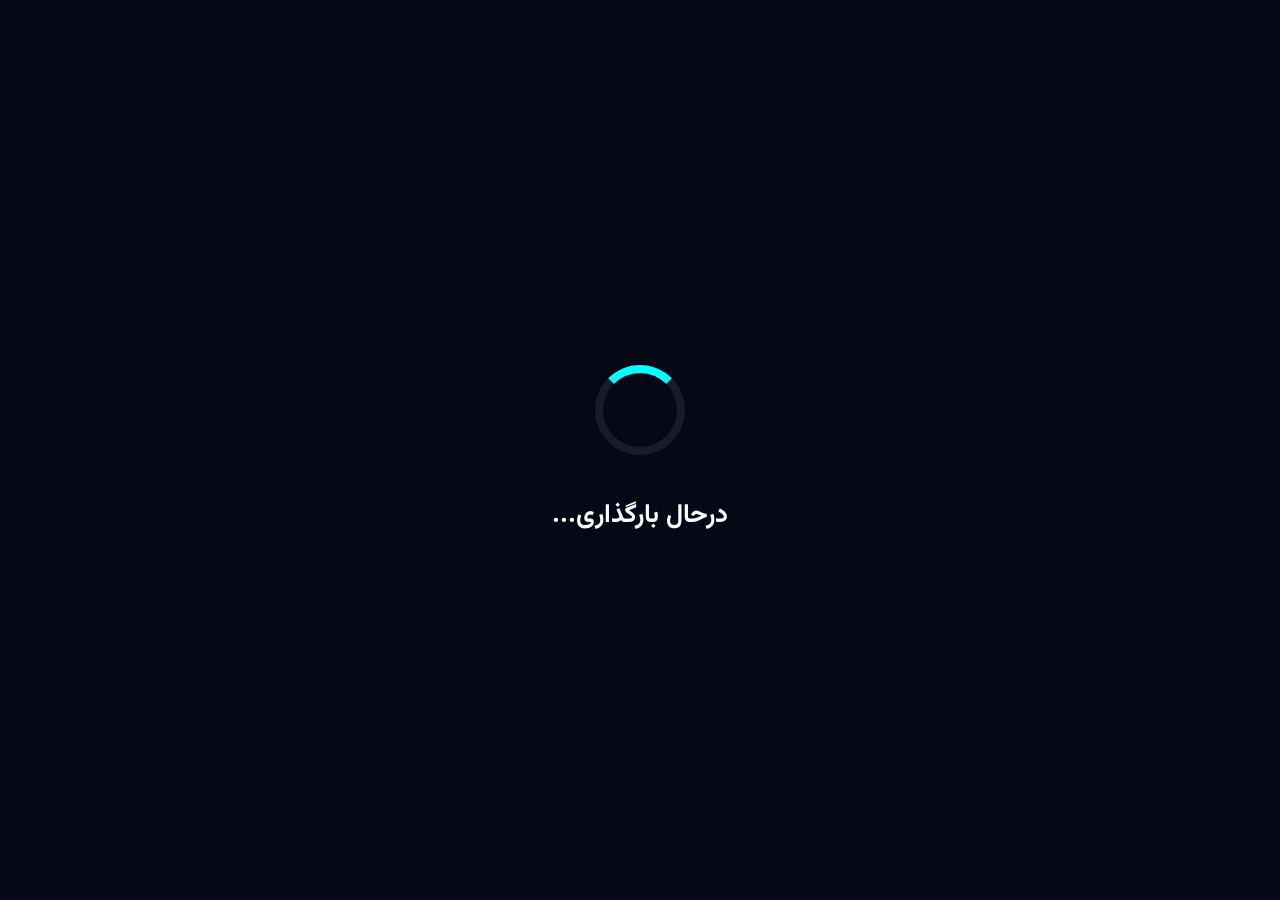
==== index.html @ 9a84b807 "Update index.html" ====
<!DOCTYPE html>
<html lang="fa" dir="rtl">

<head>

<meta charset="UTF-8">

<meta name="viewport"
content="width=device-width, initial-scale=1.0">

<title>Zrx Launcher</title>

<meta name="theme-color"
content="#00ffff">

<link rel="manifest"
href="manifest.json">

<link rel="preconnect"
href="https://fonts.googleapis.com">

<link rel="preconnect"
href="https://fonts.gstatic.com"
crossorigin>

<link href="https://fonts.googleapis.com/css2?family=Vazirmatn:wght@300;400;500;700&display=swap"
rel="stylesheet">

<link rel="stylesheet"
href="style.css">

<script src="https://cdn.jsdelivr.net/npm/particles.js@2.0.0/particles.min.js"></script>

</head>

<body>

<!-- Loading -->

<div id="loading">

<div class="loader"></div>

<h2>

درحال بارگذاری...

</h2>

</div>

<!-- Particles -->

<div id="particles-js"></div>

<!-- Blur -->

<div class="bg-blur"></div>

<!-- Sidebar -->

<div id="overlay"></div>

<aside id="sidebar">

<div class="logo">

<h2>ZRX</h2>

</div>

<nav>

<a href="index.html">

🏠 خانه

</a>

<a href="download.html">

📥 دانلود

</a>

<a href="settings.html">

⚙ تنظیمات

</a>

<a href="about.html">

ℹ درباره

</a>

</nav>

</aside>

<!-- Header -->

<header>

<button id="menuBtn">

☰

</button>

<h1>

Zrx Launcher

</h1>

<div class="header-buttons">

<button id="theme">

🌙

</button>

<button id="language">

FA

</button>

</div>

</header>

<!-- Hero -->

<section class="hero">

<div class="glass">

<h2>

به Zrx Launcher خوش آمدید

</h2>

<p>

نسل جدید لانچر Minecraft Java

برای اندروید

</p>

<button
class="download">

دانلود لانچر

</button>

</div>

</section>
<!-- Features -->

<section class="cards">

<div class="card">

<h3>🚀 سرعت بالا</h3>

<p>

اجرای سریع Minecraft Java

روی اندروید

</p>

</div>

<div class="card">

<h3>🎮 سازگار</h3>

<p>

پشتیبانی از Forge

Fabric

OptiFine

</p>

</div>

<div class="card">

<h3>⚡ عملکرد</h3>

<p>

بهینه شده برای

گوشی و تبلت

</p>

</div>

</section>

<!-- Download Counter -->

<section class="counter glass">

<h2>

📈 تعداد دانلود

</h2>

<h1 id="downloadCount">

0

</h1>

<button id="downloadBtn"

class="download">

دانلود آخرین نسخه

</button>

</section>

<!-- Image Slider -->

<section class="slider">

<div class="slides">

<img src="assets/1.jpg"

class="slide active">

<img src="assets/2.jpg"

class="slide">

<img src="assets/3.jpg"

class="slide">

</div>

<div class="slider-buttons">

<button id="prevSlide">

◀

</button>

<button id="nextSlide">

▶

</button>

</div>

</section>

<!-- Music Player -->

<section class="glass player">

<h2>

🎵 موزیک

</h2>

<audio id="music"

controls>

<source src="assets/music.mp3"

type="audio/mpeg">

</audio>

</section>

<!-- Toast -->

<div id="toast">

دانلود شروع شد...

</div>

<!-- Progress -->

<div class="progress">

<div id="bar"></div>

</div>

<!-- Mouse Cursor -->

<div id="cursor"></div>

<!-- Settings -->

<div id="settingsModal"

class="settings-modal">

<div class="settings-content">

<h2>

⚙ تنظیمات

</h2>

<label>

زبان

</label>

<select id="langSelect">

<option value="fa">

فارسی

</option>

<option value="en">

English

</option>

</select>

<label>

تم

</label>

<select id="themeSelect">

<option value="dark">

Dark

</option>

<option value="light">

Light

</option>

</select>

<button id="saveSettings">

ذخیره

</button>

</div>

</div>

<footer>

<p>

© 2026 Zrx Launcher

</p>

</footer>
<!-- Scripts -->

<script src="script.js"></script>

<script>
/* ثبت Service Worker */

if ("serviceWorker" in navigator) {

window.addEventListener("load", () => {

navigator.serviceWorker.register("sw.js")

.then(() => {

console.log("Service Worker Ready");

})

.catch(err => {

console.log(err);

});

});

}

/* PWA نصب */

let deferredPrompt;

window.addEventListener("beforeinstallprompt",(e)=>{

e.preventDefault();

deferredPrompt=e;

});

/* تنظیمات */

const settingsModal=document.getElementById("settingsModal");

const saveSettings=document.getElementById("saveSettings");

const themeBtn=document.getElementById("theme");

const langBtn=document.getElementById("language");

themeBtn.onclick=()=>{

settingsModal.style.display="flex";

}

saveSettings.onclick=()=>{

settingsModal.style.display="none";

localStorage.setItem(

"theme",

document.getElementById("themeSelect").value

);

localStorage.setItem(

"lang",

document.getElementById("langSelect").value

);

showToast("تنظیمات ذخیره شد");

};

window.onclick=(e)=>{

if(e.target==settingsModal){

settingsModal.style.display="none";

}

};

/* Toast */

function showToast(text){

const toast=document.getElementById("toast");

toast.innerHTML=text;

toast.classList.add("show");

setTimeout(()=>{

toast.classList.remove("show");

},2500);

}

/* دانلود */

document.getElementById("downloadBtn")

.onclick=()=>{

showToast("دانلود آغاز شد...");

};

/* Sidebar */

const menuBtn=document.getElementById("menuBtn");

const sidebar=document.getElementById("sidebar");

const overlay=document.getElementById("overlay");

menuBtn.onclick=()=>{

sidebar.classList.add("active");

overlay.classList.add("active");

}

overlay.onclick=()=>{

sidebar.classList.remove("active");
<!-- این کد مربوط به بخش دکمه‌های سمت راست است -->
<div class="buttons-container">
    <button class="cool-button">دانلود لانچر</button>
    <button class="cool-button">دانلود آخرین نسخه</button>
</div>

<style>
.buttons-container {
    display: flex;
    flex-direction: column;
    gap: 15px;
}

.cool-button {
    padding: 12px 30px;
    font-size: 16px;
    color: white;
    background: transparent;
    border: 2px solid #00d4ff;
    border-radius: 50px;
    cursor: pointer;
    transition: all 0.4s ease;
    text-transform: uppercase;
    letter-spacing: 1px;
    box-shadow: 0 0 10px rgba(0, 212, 255, 0.2);
}

/* افکت انیمیشنی وقتی موس روی دکمه می‌رود */
.cool-button:hover {
    background: #00d4ff;
    color: #000;
    box-shadow: 0 0 25px #00d4ff;
    transform: scale(1.05);
}
</style>

overlay.classList.remove("active");

}
</script>

</body>

</html>
---- style.css ----
/* ===========================================
   ZRX LAUNCHER
   STYLE.CSS
   PART 1
===========================================*/

/* Reset */

*,
*::before,
*::after{

margin:0;
padding:0;
box-sizing:border-box;

font-family:"Vazirmatn",sans-serif;

}

html{

scroll-behavior:smooth;

}

body{

background:#050816;

color:#fff;

overflow-x:hidden;

min-height:100vh;

position:relative;

}

/* Animated Background */

body{

background:
linear-gradient(
-45deg,
#020617,
#081322,
#071a33,
#050816
);

background-size:400% 400%;

animation:bgMove 18s ease infinite;

}

@keyframes bgMove{

0%{

background-position:0% 50%;

}

50%{

background-position:100% 50%;

}

100%{

background-position:0% 50%;

}

}

/* Particles */

#particles-js{

position:fixed;

top:0;
left:0;

width:100%;
height:100%;

z-index:-3;

}

/* Blur Layer */

.bg-blur{

position:fixed;

top:0;
left:0;

width:100%;
height:100%;

background:

radial-gradient(

circle at center,

rgba(0,255,255,.08),

transparent 70%

);

pointer-events:none;

z-index:-2;

}

/* Loading */

#loading{

position:fixed;

top:0;
left:0;

width:100%;
height:100%;

background:#050816;

display:flex;

justify-content:center;

align-items:center;

flex-direction:column;

z-index:999999;

transition:1s;

}

.loader{

width:90px;
height:90px;

border-radius:50%;

border:8px solid rgba(255,255,255,.08);

border-top:8px solid cyan;

animation:spin 1s linear infinite;

margin-bottom:25px;

}

@keyframes spin{

100%{

transform:rotate(360deg);

}

}

#loading h2{

font-size:26px;

color:white;

margin-top:15px;

}

/* Header */

header{

position:sticky;

top:0;

display:flex;

justify-content:space-between;

align-items:center;

padding:20px 35px;

background:rgba(255,255,255,.05);

backdrop-filter:blur(25px);

border-bottom:1px solid rgba(255,255,255,.08);

z-index:500;

}

header h1{

font-size:34px;

color:cyan;

font-weight:700;

text-shadow:

0 0 18px cyan;

}

.header-buttons{

display:flex;

align-items:center;

gap:12px;

}

/* Theme Button */

#theme,

#language{

width:52px;
height:52px;

border:none;

border-radius:50%;

cursor:pointer;

font-size:20px;

color:white;

background:rgba(255,255,255,.08);

backdrop-filter:blur(
   /* ===========================================
   PART 2
   SIDEBAR + NAVIGATION + HERO
===========================================*/

/* Menu Button */

#menuBtn{

width:55px;
height:55px;

border:none;

border-radius:16px;

background:rgba(255,255,255,.08);

color:white;

font-size:24px;

cursor:pointer;

transition:.35s;

backdrop-filter:blur(20px);

}

#menuBtn:hover{

background:cyan;

color:black;

transform:scale(1.08);

box-shadow:

0 0 30px cyan;

}

/* Sidebar */

#sidebar{

position:fixed;

top:0;

right:-320px;

width:300px;

height:100vh;

background:rgba(8,15,30,.96);

backdrop-filter:blur(30px);

border-left:1px solid rgba(255,255,255,.08);

transition:.45s ease;

padding:25px;

z-index:9999;

overflow-y:auto;

}

#sidebar.active{

right:0;

}

#sidebar .logo{

display:flex;

justify-content:center;

align-items:center;

margin-bottom:35px;

}

#sidebar .logo h2{

font-size:32px;

color:cyan;

text-shadow:0 0 20px cyan;

}

/* Sidebar Navigation */

#sidebar nav{

display:flex;

flex-direction:column;

gap:12px;

}

#sidebar nav a{

text-decoration:none;

color:white;

padding:16px;

border-radius:15px;

background:rgba(255,255,255,.05);

transition:.35s;

font-size:18px;

}

#sidebar nav a:hover{

background:cyan;

color:black;

transform:translateX(-8px);

box-shadow:

0 0 20px cyan;

}

/* Overlay */

#overlay{

position:fixed;

top:0;
left:0;

width:100%;
height:100%;

background:rgba(0,0,0,.55);

backdrop-filter:blur(4px);

opacity:0;

visibility:hidden;

transition:.35s;

z-index:9998;

}

#overlay.active{

opacity:1;

visibility:visible;

}

/* Hero */

.hero{

display:flex;

justify-content:center;

align-items:center;

padding:70px 20px;

}

/* Glass */

.glass{

width:100%;

max-width:950px;

padding:55px;

border-radius:35px;

background:rgba(255,255,255,.08);

border:1px solid rgba(255,255,255,.08);

backdrop-filter:blur(25px);

box-shadow:

0 25px 60px rgba(0,0,0,.35);

text-align:center;

animation:floating 5s ease-in-out infinite;

}

@keyframes floating{

0%{

transform:translateY(0);

}

50%{

transform:translateY(-10px);

}

100%{

transform:translateY(0);

}

}

.glass h2{

font-size:42px;

margin-bottom:20px;

color:white;

}

.glass p{

font-size:19px;

line-height:2;

opacity:.9;

margin-bottom:30px;

}

/* Download Button */

.download{

position:relative;

overflow:hidden;

padding:18px 60px;

border:none;

border-radius:18px;

cursor:pointer;

font-size:22px;

font-weight:bold;

color:white;

background:linear-gradient(45deg,#00e5ff,#0066ff);

transition:.35s;

}

.download:hover{

transform:scale(1.05);

box-shadow:

0 0 35px cyan,

0 0 80px rgba(0,255,255,.4);

}

.download::after{

content:"";

position:absolute;

top:-50%;

left:-120%;

width:60px;

height:220%;

background:rgba(255,255,255,.45);

transform:rotate(25deg);

transition:.7s;

}

.download:hover::after{

left:140%;

   }
   /* ===========================================
   PART 3
   CARDS + COUNTER + TOAST + CURSOR
===========================================*/

/* Cards */

.cards{

display:grid;

grid-template-columns:
repeat(auto-fit,minmax(280px,1fr));

gap:30px;

width:90%;

max-width:1200px;

margin:60px auto;

}

.card{

position:relative;

overflow:hidden;

padding:35px;

border-radius:28px;

background:rgba(255,255,255,.08);

backdrop-filter:blur(25px);

border:1px solid rgba(255,255,255,.08);

transition:.4s;

transform-style:preserve-3d;

cursor:pointer;

}

.card:hover{

transform:
translateY(-12px)
rotateX(6deg)
rotateY(-6deg);

box-shadow:

0 0 40px rgba(0,255,255,.4),

0 20px 60px rgba(0,0,0,.35);

}

.card::before{

content:"";

position:absolute;

inset:-2px;

border-radius:28px;

padding:2px;

background:
linear-gradient(
45deg,
cyan,
#0088ff,
cyan
);

-webkit-mask:
linear-gradient(#fff 0 0) content-box,
linear-gradient(#fff 0 0);

-webkit-mask-composite:xor;

mask-composite:exclude;

opacity:.35;

}

.card h3{

font-size:26px;

margin-bottom:15px;

color:cyan;

}

.card p{

line-height:1.9;

opacity:.88;

}

/* Download Counter */

.counter{

margin-top:70px;

}

#downloadCount{

font-size:70px;

font-weight:bold;

margin:25px 0;

color:cyan;

text-shadow:

0 0 25px cyan;

}

/* Progress */

.progress{

width:90%;

max-width:1200px;

height:14px;

margin:70px auto;

border-radius:50px;

overflow:hidden;

background:

rgba(255,255,255,.08);

}

#bar{

height:100%;

width:0%;

background:

linear-gradient(
90deg,
cyan,
#0088ff,
cyan
);

transition:.3s;

}

/* Toast */

#toast{

position:fixed;

left:50%;

bottom:-100px;

transform:translateX(-50%);

padding:18px 35px;

border-radius:18px;

background:

rgba(255,255,255,.08);

backdrop-filter:blur(25px);

border:1px solid rgba(255,255,255,.08);

color:white;

font-size:18px;

transition:.4s;

z-index:999999;

}

#toast.show{

bottom:40px;

}

/* Cursor */

#cursor{

position:fixed;

width:22px;

height:22px;

border-radius:50%;

background:cyan;

pointer-events:none;

transform:translate(-50%,-50%);

box-shadow:

0 0 25px cyan,

0 0 60px cyan;

mix-blend-mode:screen;

z-index:999999;

}

/* Ripple */

@keyframes ripple{

0%{

transform:

translate(-50%,-50%)

scale(0);

opacity:1;

}

100%{

transform:

translate(-50%,-50%)

scale(15);

opacity:0;

}

}

/* Scrollbar */

::-webkit-scrollbar{

width:10px;

}

::-webkit-scrollbar-thumb{

background:cyan;

border-radius:30px;

}

::-webkit-scrollbar-track{

background:#050816;

}

/* Text Selection */

::selection{

background:cyan;

color:black;

}
   /* ===========================================
   PART 4
   SLIDER + PLAYER + SETTINGS + FOOTER
===========================================*/

/* ---------- Slider ---------- */

.slider{

width:90%;

max-width:1100px;

margin:80px auto;

position:relative;

overflow:hidden;

border-radius:30px;

background:rgba(255,255,255,.05);

backdrop-filter:blur(25px);

}

.slides{

display:flex;

transition:.6s ease;

}

.slide{

min-width:100%;

height:500px;

object-fit:cover;

display:none;

}

.slide.active{

display:block;

animation:fadeSlide .6s;

}

@keyframes fadeSlide{

from{

opacity:0;

transform:scale(1.03);

}

to{

opacity:1;

transform:scale(1);

}

}

.slider-buttons{

position:absolute;

bottom:20px;

left:50%;

transform:translateX(-50%);

display:flex;

gap:15px;

}

.slider-buttons button{

width:55px;

height:55px;

border:none;

border-radius:50%;

cursor:pointer;

font-size:20px;

background:rgba(255,255,255,.1);

color:white;

backdrop-filter:blur(20px);

transition:.35s;

}

.slider-buttons button:hover{

background:cyan;

color:black;

transform:scale(1.1);

}

/* ---------- Music Player ---------- */

.player{

margin-top:80px;

}

.player audio{

width:100%;

margin-top:25px;

border-radius:15px;

}

/* ---------- Settings ---------- */

.settings-modal{

display:none;

position:fixed;

top:0;

left:0;

width:100%;

height:100%;

background:rgba(0,0,0,.6);

backdrop-filter:blur(6px);

justify-content:center;

align-items:center;

z-index:99999;

}

.settings-content{

width:360px;

padding:30px;

border-radius:25px;

background:rgba(255,255,255,.08);

backdrop-filter:blur(25px);

border:1px solid rgba(255,255,255,.1);

}

.settings-content h2{

margin-bottom:25px;

text-align:center;

color:cyan;

}

.settings-content label{

display:block;

margin:15px 0 8px;

}

.settings-content select{

width:100%;

padding:12px;

border:none;

border-radius:12px;

background:rgba(255,255,255,.1);

color:white;

}

.settings-content button{

margin-top:25px;

width:100%;

padding:15px;

border:none;

border-radius:15px;

cursor:pointer;

background:linear-gradient(45deg,cyan,#0066ff);

color:white;

font-size:18px;

}

/* ---------- Footer ---------- */

footer{

margin-top:100px;

padding:45px;

text-align:center;

background:rgba(255,255,255,.05);

backdrop-filter:blur(20px);

border-top:1px solid rgba(255,255,255,.08);

font-size:18px;

}

/* ---------- Responsive ---------- */

@media(max-width:900px){

header{

padding:18px;

}

header h1{

font-size:28px;

}

.glass{

padding:35px;

}

.slide{

height:320px;

}

}

@media(max-width:700px){

.cards{

grid-template-columns:1fr;

}

#sidebar{

width:260px;

}

.slider-buttons{

bottom:10px;

}

.slider-buttons button{

width:45px;

height:45px;

}

.download{

width:100%;

}

header{

flex-wrap:wrap;

gap:10px;

}

}

/* ---------- Light Theme ---------- */

body.light{

background:#f4f4f4;

color:#111;

}

body.light .glass,

body.light .card,

body.light .settings-content{

background:rgba(255,255,255,.8);

color:#111;

}

body.light header{

background:rgba(255,255,255,.8);

}

body.light #sidebar{

background:rgba(255,255,255,.95);

}

body.light #sidebar a{

color:#111;

}

body.light footer{

background:#ececec;

color:#111;

}
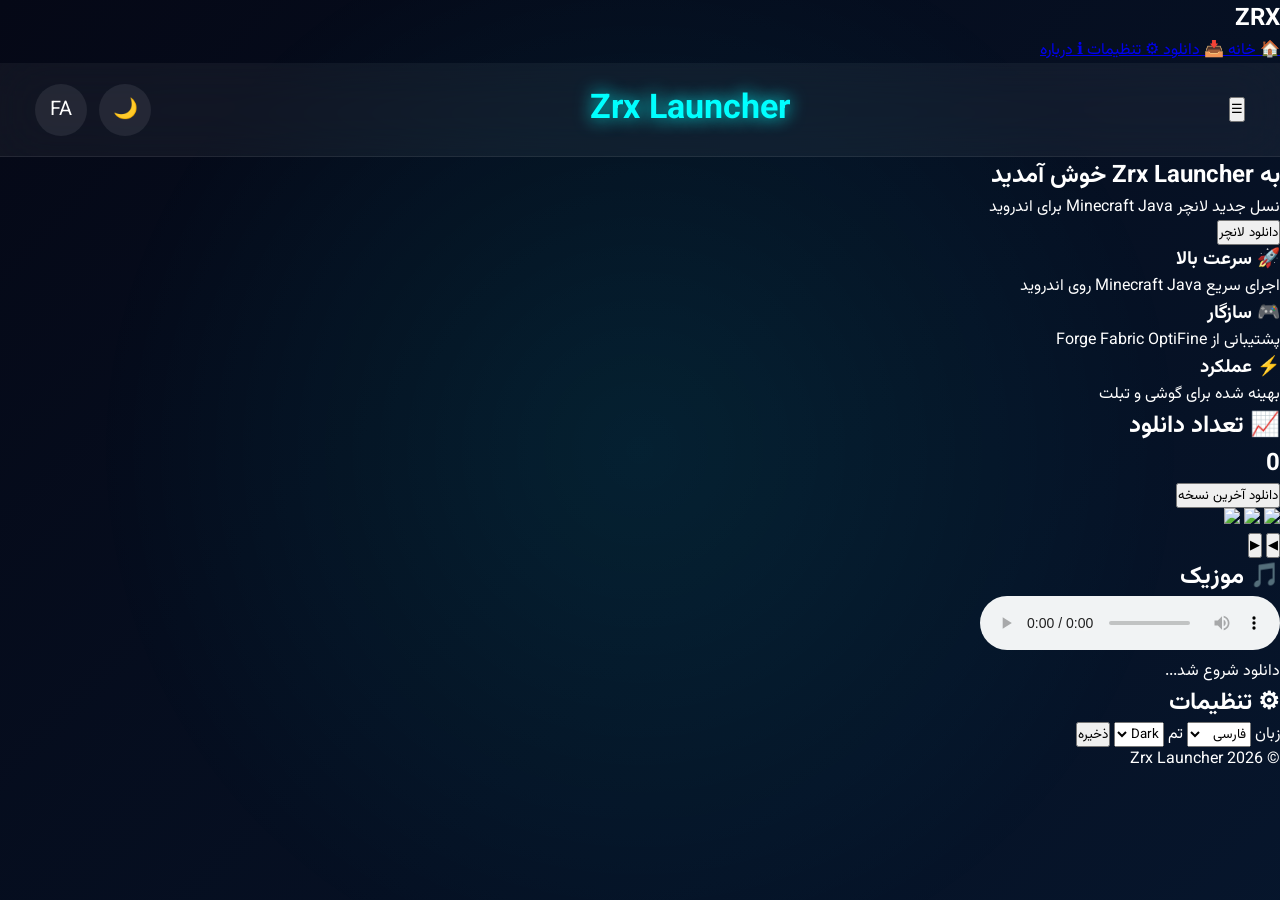
==== commit f0bd8f80: "Update index.html" ====
--- a/index.html
+++ b/index.html
@@ -534,47 +534,3 @@
 overlay.onclick=()=>{
 
 sidebar.classList.remove("active");
-<!-- این کد مربوط به بخش دکمه‌های سمت راست است -->
-<div class="buttons-container">
-    <button class="cool-button">دانلود لانچر</button>
-    <button class="cool-button">دانلود آخرین نسخه</button>
-</div>
-
-<style>
-.buttons-container {
-    display: flex;
-    flex-direction: column;
-    gap: 15px;
-}
-
-.cool-button {
-    padding: 12px 30px;
-    font-size: 16px;
-    color: white;
-    background: transparent;
-    border: 2px solid #00d4ff;
-    border-radius: 50px;
-    cursor: pointer;
-    transition: all 0.4s ease;
-    text-transform: uppercase;
-    letter-spacing: 1px;
-    box-shadow: 0 0 10px rgba(0, 212, 255, 0.2);
-}
-
-/* افکت انیمیشنی وقتی موس روی دکمه می‌رود */
-.cool-button:hover {
-    background: #00d4ff;
-    color: #000;
-    box-shadow: 0 0 25px #00d4ff;
-    transform: scale(1.05);
-}
-</style>
-
-overlay.classList.remove("active");
-
-}
-</script>
-
-</body>
-
-</html>
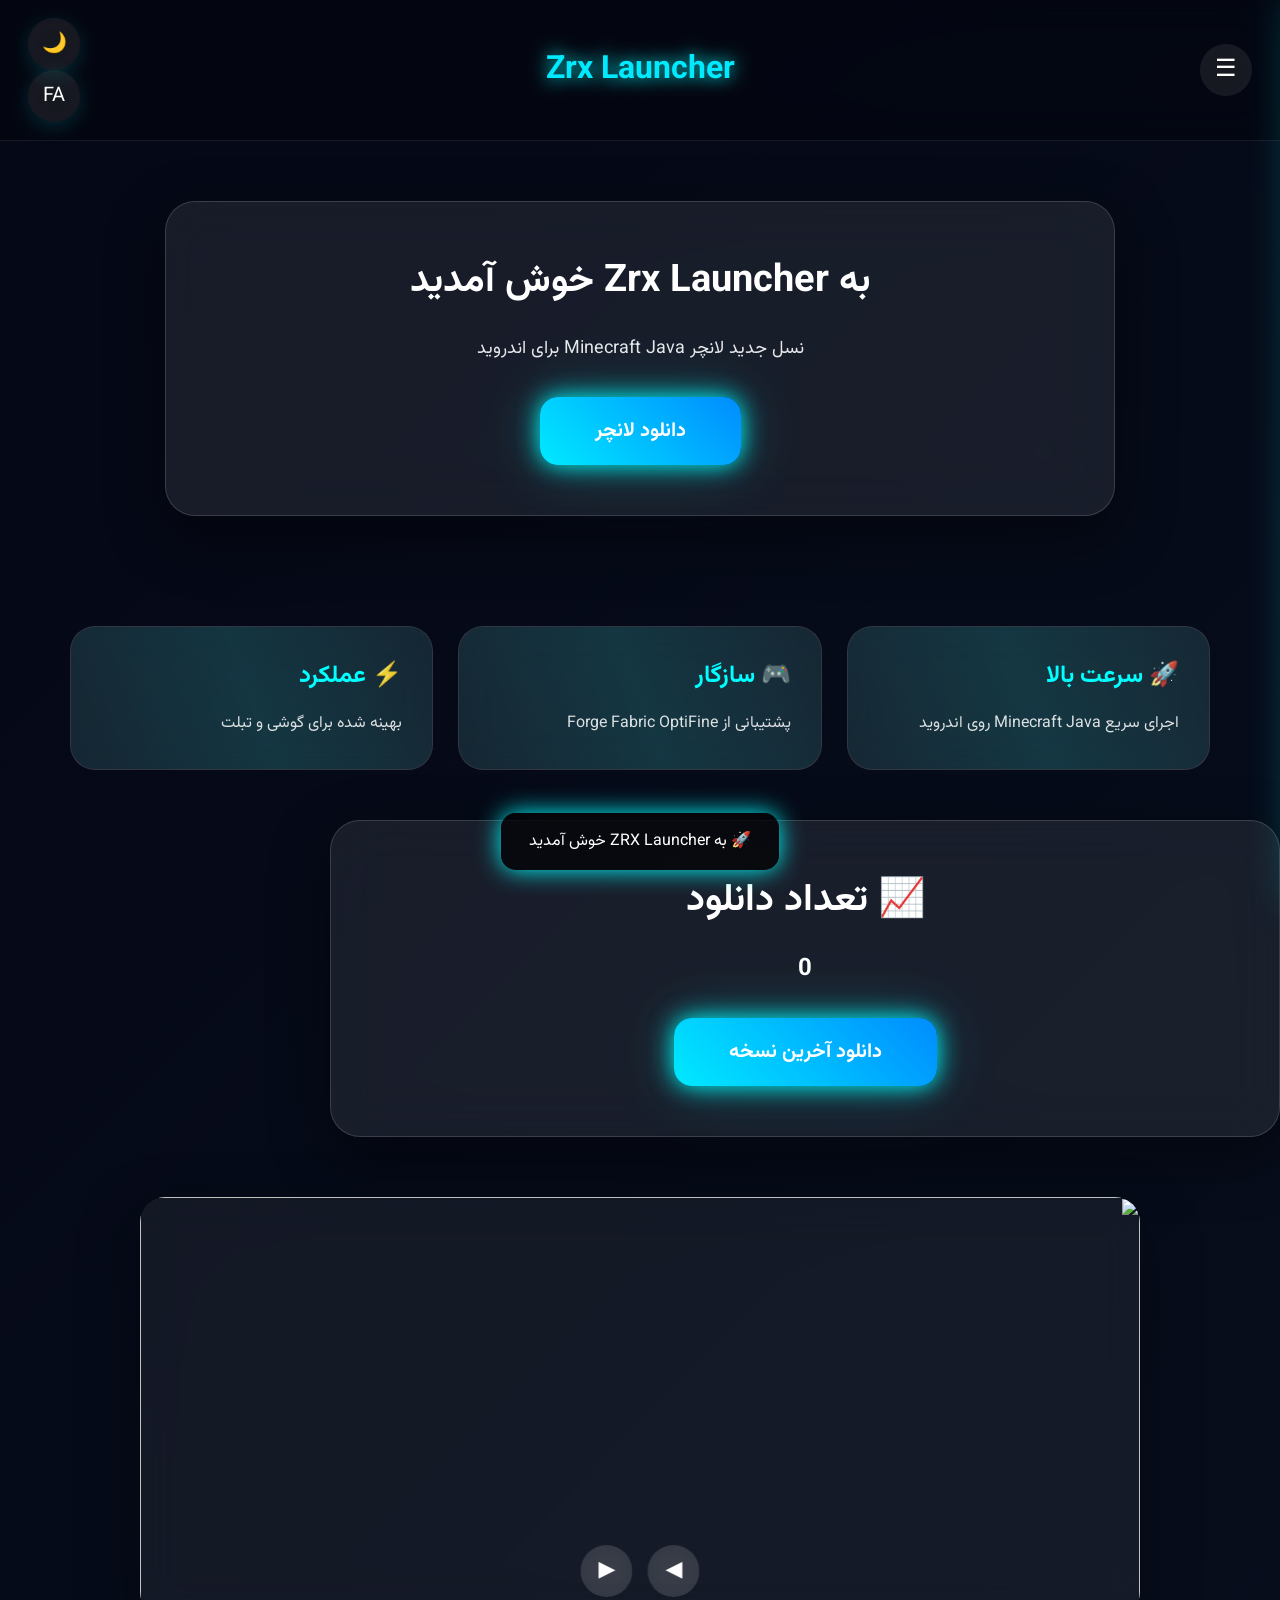
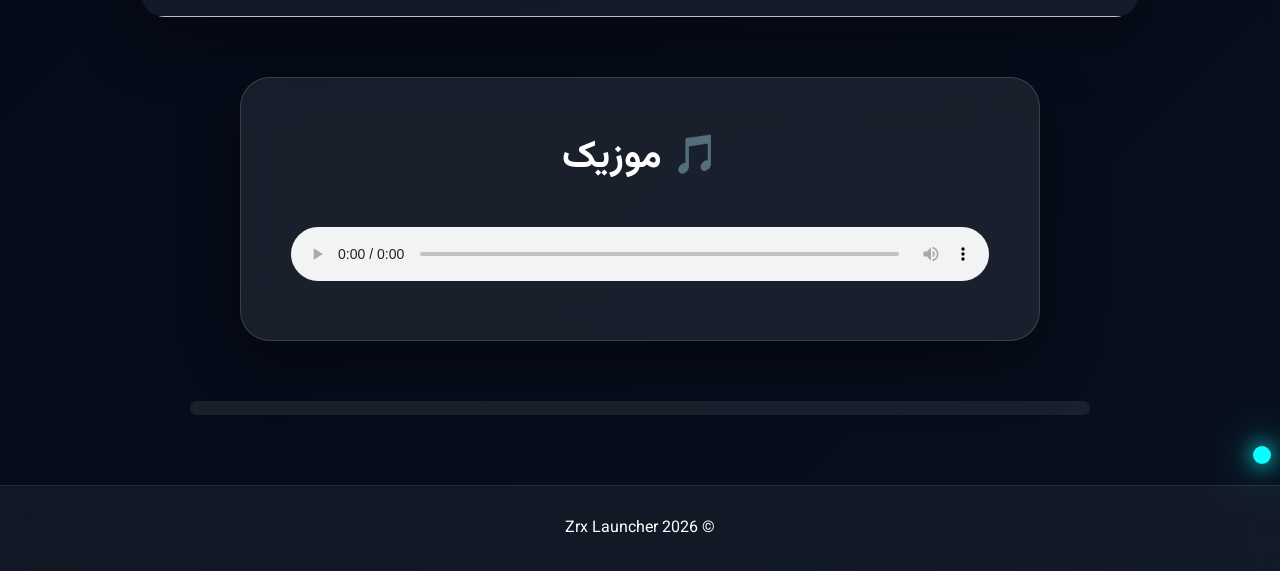
==== commit c905ad1c: "Update index.html" ====
--- a/index.html
+++ b/index.html
@@ -526,6 +526,7 @@
 menuBtn.onclick=()=>{
 
 sidebar.classList.add("active");
+  
 
 overlay.classList.add("active");
 
@@ -534,3 +535,42 @@
 overlay.onclick=()=>{
 
 sidebar.classList.remove("active");
+  <!-- ==========================
+     Developer Console
+========================== -->
+
+<section class="glass console-box">
+
+<h2>🖥️ Console Activity</h2>
+
+<div class="console-header">
+
+<span>Developer Console</span>
+
+<button id="clearConsole">
+
+🗑 پاک کردن
+
+</button>
+
+</div>
+
+<div id="consoleLog">
+
+<div class="log info">
+
+<span class="time">--:--:--</span>
+
+<span class="type">INFO</span>
+
+<span class="text">
+
+Console Ready...
+
+</span>
+
+</div>
+
+</div>
+
+</section>
--- a/style.css
+++ b/style.css
@@ -1,1290 +1,1410 @@
-/* ===========================================
-   ZRX LAUNCHER
-   STYLE.CSS
-   PART 1
-===========================================*/
-
-/* Reset */
-
-*,
-*::before,
-*::after{
-
+/* ==========================================
+   ZRX Launcher V2
+   style.css
+   Part 1
+========================================== */
+
+:root{
+--bg:#050816;
+--bg2:#091423;
+--glass:rgba(255,255,255,.08);
+--glass-border:rgba(255,255,255,.15);
+--cyan:#00eaff;
+--blue:#008cff;
+--text:#ffffff;
+--radius:22px;
+}
+
+*{
 margin:0;
 padding:0;
 box-sizing:border-box;
-
 font-family:"Vazirmatn",sans-serif;
-
 }
 
 html{
-
 scroll-behavior:smooth;
-
 }
 
 body{
 
+background:
+linear-gradient(135deg,#050816,#091423,#10233d);
+
+background-size:400% 400%;
+
+animation:bgMove 18s ease infinite;
+
+color:var(--text);
+
+overflow-x:hidden;
+
+min-height:100vh;
+
+}
+
+@keyframes bgMove{
+
+0%{background-position:0% 50%;}
+
+50%{background-position:100% 50%;}
+
+100%{background-position:0% 50%;}
+
+}
+
+/* ==========================
+   Particles
+========================== */
+
+#particles-js{
+
+position:fixed;
+
+top:0;
+
+left:0;
+
+width:100%;
+
+height:100%;
+
+z-index:-5;
+
+}
+
+/* ==========================
+   Loading
+========================== */
+
+#loading{
+
+position:fixed;
+
+top:0;
+
+left:0;
+
+width:100%;
+
+height:100%;
+
+display:flex;
+
+justify-content:center;
+
+align-items:center;
+
+flex-direction:column;
+
 background:#050816;
 
+z-index:99999;
+
+transition:1s;
+
+}
+
+.loader{
+
+width:90px;
+
+height:90px;
+
+border-radius:50%;
+
+border:8px solid rgba(255,255,255,.1);
+
+border-top:8px solid var(--cyan);
+
+animation:spin 1s linear infinite;
+
+margin-bottom:20px;
+
+}
+
+@keyframes spin{
+
+100%{
+
+transform:rotate(360deg);
+
+}
+
+}
+
+/* ==========================
+   Header
+========================== */
+
+header{
+
+position:sticky;
+
+top:0;
+
+display:flex;
+
+justify-content:space-between;
+
+align-items:center;
+
+padding:18px 28px;
+
+background:rgba(0,0,0,.25);
+
+backdrop-filter:blur(18px);
+
+border-bottom:1px solid rgba(255,255,255,.08);
+
+z-index:1000;
+
+}
+
+header h1{
+
+font-size:32px;
+
+color:var(--cyan);
+
+text-shadow:0 0 18px cyan;
+
+}
+/* ==========================
+   Buttons
+========================== */
+
+button{
+
+border:none;
+
+outline:none;
+
+cursor:pointer;
+
+font-family:inherit;
+
+transition:.35s;
+
+}
+
+/* Theme + Language */
+
+#theme,
+#language{
+
+width:52px;
+
+height:52px;
+
+border-radius:50%;
+
+background:rgba(255,255,255,.08);
+
+backdrop-filter:blur(20px);
+
+color:white;
+
+font-size:20px;
+
+display:flex;
+
+justify-content:center;
+
+align-items:center;
+
+box-shadow:
+
+0 5px 20px rgba(0,255,255,.15);
+
+}
+
+#theme:hover,
+#language:hover{
+
+transform:rotate(15deg) scale(1.08);
+
+background:cyan;
+
+color:black;
+
+box-shadow:
+
+0 0 25px cyan,
+
+0 0 60px rgba(0,255,255,.4);
+
+}
+
+#theme:active,
+#language:active{
+
+transform:scale(.92);
+
+}
+
+/* ==========================
+   Navigation
+========================== */
+
+nav{
+
+display:flex;
+
+justify-content:center;
+
+gap:20px;
+
+flex-wrap:wrap;
+
+padding:35px;
+
+}
+
+.btn{
+
+position:relative;
+
+overflow:hidden;
+
+padding:18px 40px;
+
+border-radius:18px;
+
+font-size:18px;
+
+font-weight:600;
+
+background:linear-gradient(145deg,#14233d,#20395e);
+
+color:white;
+
+box-shadow:
+
+0 12px 30px rgba(0,255,255,.15),
+
+inset 0 1px 1px rgba(255,255,255,.08);
+
+transition:
+
+transform .35s,
+
+box-shadow .35s,
+
+background .35s;
+
+}
+
+.btn:hover{
+
+transform:
+
+translateY(-8px)
+
+scale(1.05);
+
+box-shadow:
+
+0 0 30px cyan,
+
+0 0 80px rgba(0,255,255,.35);
+
+}
+
+.btn:active{
+
+transform:scale(.93);
+
+}
+
+/* Download Button */
+
+.download{
+
+padding:18px 55px;
+
+margin-top:30px;
+
+border-radius:18px;
+
+font-size:20px;
+
+font-weight:bold;
+
+background:
+
+linear-gradient(45deg,#00eaff,#008cff);
+
+color:white;
+
+box-shadow:
+
+0 0 25px cyan,
+
+0 0 60px rgba(0,255,255,.25);
+
+}
+
+.download:hover{
+
+transform:
+
+translateY(-6px)
+
+scale(1.05);
+
+box-shadow:
+
+0 0 35px cyan,
+
+0 0 90px #00aaff;
+
+}
+
+.download:active{
+
+transform:scale(.94);
+
+}
+/* ==========================
+   Hero + Glass + Cards
+========================== */
+
+.hero{
+
+width:100%;
+
+padding:60px 20px;
+
+display:flex;
+
+justify-content:center;
+
+align-items:center;
+
+}
+
+.glass{
+
+width:90%;
+
+max-width:950px;
+
+padding:50px;
+
+border-radius:30px;
+
+background:rgba(255,255,255,.08);
+
+backdrop-filter:blur(25px);
+
+border:1px solid rgba(255,255,255,.15);
+
+box-shadow:
+
+0 20px 60px rgba(0,0,0,.45);
+
+text-align:center;
+
+animation:float 5s ease-in-out infinite;
+
+}
+
+@keyframes float{
+
+0%{transform:translateY(0);}
+
+50%{transform:translateY(-10px);}
+
+100%{transform:translateY(0);}
+
+}
+
+.glass h2{
+
+font-size:38px;
+
+margin-bottom:20px;
+
+}
+
+.glass p{
+
+font-size:18px;
+
+line-height:2;
+
+opacity:.9;
+
+}
+
+/* ==========================
+   Cards
+========================== */
+
+.cards{
+
+display:grid;
+
+grid-template-columns:
+
+repeat(auto-fit,minmax(260px,1fr));
+
+gap:25px;
+
+padding:50px 30px;
+
+max-width:1200px;
+
+margin:auto;
+
+}
+
+.card{
+
+position:relative;
+
+padding:30px;
+
+border-radius:25px;
+
+background:rgba(255,255,255,.07);
+
+backdrop-filter:blur(20px);
+
+border:1px solid rgba(255,255,255,.12);
+
+transition:.4s;
+
+overflow:hidden;
+
+}
+
+.card::before{
+
+content:"";
+
+position:absolute;
+
+top:-50%;
+
+left:-50%;
+
+width:200%;
+
+height:200%;
+
+background:
+
+linear-gradient(
+
+45deg,
+
+transparent,
+
+rgba(0,255,255,.12),
+
+transparent
+
+);
+
+transform:rotate(25deg);
+
+transition:.6s;
+
+}
+
+.card:hover::before{
+
+left:120%;
+
+}
+
+.card:hover{
+
+transform:
+
+translateY(-12px)
+
+rotateX(5deg)
+
+scale(1.03);
+
+box-shadow:
+
+0 0 35px cyan,
+
+0 15px 45px rgba(0,255,255,.25);
+
+}
+
+.card h3{
+
+margin-bottom:15px;
+
+color:cyan;
+
+font-size:24px;
+
+}
+
+.card p{
+
+opacity:.85;
+
+line-height:1.8;
+
+   }
+/* ==========================
+   Sidebar
+========================== */
+
+#sidebar{
+
+position:fixed;
+
+top:0;
+
+right:-320px;
+
+width:300px;
+
+height:100%;
+
+padding:30px;
+
+background:rgba(10,15,30,.92);
+
+backdrop-filter:blur(25px);
+
+border-left:1px solid rgba(255,255,255,.1);
+
+transition:.45s ease;
+
+z-index:9999;
+
+box-shadow:-10px 0 40px rgba(0,255,255,.25);
+
+}
+
+#sidebar.active{
+
+right:0;
+
+}
+
+#sidebar .logo{
+
+text-align:center;
+
+margin-bottom:30px;
+
+}
+
+#sidebar .logo h2{
+
+color:cyan;
+
+font-size:34px;
+
+text-shadow:0 0 15px cyan;
+
+}
+
+#sidebar nav{
+
+display:flex;
+
+flex-direction:column;
+
+gap:12px;
+
+padding:0;
+
+}
+
+#sidebar nav a{
+
+display:block;
+
+padding:16px;
+
+border-radius:15px;
+
+text-decoration:none;
+
+color:white;
+
+background:rgba(255,255,255,.05);
+
+transition:.3s;
+
+}
+
+#sidebar nav a:hover{
+
+background:cyan;
+
+color:black;
+
+transform:translateX(-8px);
+
+}
+
+#menuBtn{
+
+width:52px;
+
+height:52px;
+
+border-radius:50%;
+
+background:rgba(255,255,255,.08);
+
+color:white;
+
+font-size:24px;
+
+backdrop-filter:blur(15px);
+
+}
+
+#menuBtn:hover{
+
+background:cyan;
+
+color:black;
+
+transform:rotate(90deg);
+
+}
+
+#overlay{
+
+position:fixed;
+
+top:0;
+
+left:0;
+
+width:100%;
+
+height:100%;
+
+background:rgba(0,0,0,.45);
+
+opacity:0;
+
+visibility:hidden;
+
+transition:.35s;
+
+z-index:9998;
+
+}
+
+#overlay.active{
+
+opacity:1;
+
+visibility:visible;
+
+}
+
+/* ==========================
+   Toast
+========================== */
+
+#toast{
+
+position:fixed;
+
+bottom:30px;
+
+left:50%;
+
+transform:translateX(-50%) translateY(120px);
+
+padding:16px 28px;
+
+border-radius:15px;
+
+background:rgba(0,0,0,.65);
+
+backdrop-filter:blur(20px);
+
+color:white;
+
+box-shadow:0 0 25px cyan;
+
+transition:.35s;
+
+z-index:10000;
+
+}
+
+#toast.show{
+
+transform:translateX(-50%) translateY(0);
+
+}
+
+/* ==========================
+   Progress
+========================== */
+
+.progress{
+
+width:90%;
+
+max-width:900px;
+
+height:14px;
+
+margin:40px auto;
+
+border-radius:30px;
+
+overflow:hidden;
+
+background:rgba(255,255,255,.08);
+
+}
+
+#bar{
+
+width:0%;
+
+height:100%;
+
+background:linear-gradient(90deg,
+
+cyan,
+
+#0099ff,
+
+cyan);
+
+transition:.2s;
+
+}
+
+/* ==========================
+   Cursor
+========================== */
+
+#cursor{
+
+position:fixed;
+
+width:18px;
+
+height:18px;
+
+border-radius:50%;
+
+background:cyan;
+
+pointer-events:none;
+
+transform:translate(-50%,-50%);
+
+box-shadow:
+
+0 0 20px cyan,
+
+0 0 45px cyan;
+
+z-index:99999;
+
+mix-blend-mode:screen;
+
+}
+/* ==========================
+   Slider
+========================== */
+
+.slider{
+
+width:92%;
+
+max-width:1000px;
+
+margin:60px auto;
+
+position:relative;
+
+overflow:hidden;
+
+border-radius:25px;
+
+background:rgba(255,255,255,.06);
+
+backdrop-filter:blur(20px);
+
+box-shadow:0 20px 60px rgba(0,0,0,.35);
+
+}
+
+.slides{
+
+position:relative;
+
+width:100%;
+
+height:420px;
+
+}
+
+.slide{
+
+position:absolute;
+
+inset:0;
+
+width:100%;
+
+height:100%;
+
+object-fit:cover;
+
+opacity:0;
+
+transition:opacity .8s ease;
+
+}
+
+.slide.active{
+
+opacity:1;
+
+}
+
+.slider-buttons{
+
+position:absolute;
+
+bottom:20px;
+
+left:50%;
+
+transform:translateX(-50%);
+
+display:flex;
+
+gap:15px;
+
+}
+
+.slider-buttons button{
+
+width:52px;
+
+height:52px;
+
+border-radius:50%;
+
+background:rgba(255,255,255,.12);
+
+color:white;
+
+font-size:22px;
+
+backdrop-filter:blur(20px);
+
+transition:.3s;
+
+}
+
+.slider-buttons button:hover{
+
+background:cyan;
+
+color:black;
+
+transform:scale(1.1);
+
+}
+
+/* ==========================
+   Music Player
+========================== */
+
+.player{
+
+margin:60px auto;
+
+width:90%;
+
+max-width:800px;
+
+text-align:center;
+
+}
+
+.player audio{
+
+width:100%;
+
+border-radius:15px;
+
+margin-top:20px;
+
+}
+
+/* ==========================
+   Settings Modal
+========================== */
+
+.settings-modal{
+
+display:none;
+
+position:fixed;
+
+top:0;
+
+left:0;
+
+width:100%;
+
+height:100%;
+
+justify-content:center;
+
+align-items:center;
+
+background:rgba(0,0,0,.55);
+
+backdrop-filter:blur(8px);
+
+z-index:12000;
+
+}
+
+.settings-content{
+
+width:90%;
+
+max-width:420px;
+
+padding:30px;
+
+border-radius:25px;
+
+background:rgba(255,255,255,.08);
+
+backdrop-filter:blur(20px);
+
+border:1px solid rgba(255,255,255,.12);
+
+box-shadow:0 20px 60px rgba(0,0,0,.4);
+
+}
+
+.settings-content h2{
+
+margin-bottom:20px;
+
+text-align:center;
+
+color:cyan;
+
+}
+
+.settings-content label{
+
+display:block;
+
+margin-top:15px;
+
+margin-bottom:8px;
+
+}
+
+.settings-content select{
+
+width:100%;
+
+padding:12px;
+
+border:none;
+
+border-radius:12px;
+
+background:rgba(255,255,255,.1);
+
+color:white;
+
+}
+
+.settings-content button{
+
+margin-top:25px;
+
+width:100%;
+
+padding:15px;
+
+border-radius:14px;
+
+background:linear-gradient(45deg,#00eaff,#008cff);
+
+color:white;
+
+}
+
+/* ==========================
+   Footer
+========================== */
+
+footer{
+
+margin-top:70px;
+
+padding:30px;
+
+text-align:center;
+
+background:rgba(255,255,255,.05);
+
+backdrop-filter:blur(15px);
+
+border-top:1px solid rgba(255,255,255,.08);
+
+}
+
+/* ==========================
+   Responsive
+========================== */
+
+@media (max-width:768px){
+
+header{
+
+padding:15px;
+
+}
+
+header h1{
+
+font-size:24px;
+
+}
+
+.glass{
+
+padding:30px;
+
+}
+
+.glass h2{
+
+font-size:28px;
+
+}
+
+.cards{
+
+grid-template-columns:1fr;
+
+}
+
+.slides{
+
+height:250px;
+
+}
+
+.download{
+
+width:100%;
+
+}
+
+#sidebar{
+
+width:260px;
+
+}
+
+}
+
+@media (hover:none){
+
+.btn:active,
+
+.download:active,
+
+#theme:active,
+
+#menuBtn:active{
+
+transform:scale(.94);
+
+box-shadow:0 0 30px cyan;
+
+}
+
+}
+/* ==========================
+   Animations
+========================== */
+
+@keyframes glow{
+
+0%{
+
+box-shadow:0 0 15px cyan;
+
+}
+
+50%{
+
+box-shadow:
+
+0 0 35px cyan,
+
+0 0 70px rgba(0,255,255,.35);
+
+}
+
+100%{
+
+box-shadow:0 0 15px cyan;
+
+}
+
+}
+
+.download{
+
+animation:glow 3s infinite;
+
+}
+
+.btn.active{
+
+animation:glow 2.5s infinite;
+
+}
+
+/* ==========================
+   Ripple Effect
+========================== */
+
+.btn,
+.download{
+
+position:relative;
+
+overflow:hidden;
+
+}
+
+.btn span,
+.download span{
+
+position:absolute;
+
+border-radius:50%;
+
+transform:translate(-50%,-50%);
+
+pointer-events:none;
+
+background:rgba(255,255,255,.45);
+
+animation:ripple .6s linear;
+
+}
+
+@keyframes ripple{
+
+0%{
+
+width:0;
+
+height:0;
+
+opacity:.8;
+
+}
+
+100%{
+
+width:500px;
+
+height:500px;
+
+opacity:0;
+
+}
+
+}
+
+/* ==========================
+   Fade Animation
+========================== */
+
+@keyframes fadeUp{
+
+0%{
+
+opacity:0;
+
+transform:translateY(40px);
+
+}
+
+100%{
+
+opacity:1;
+
+transform:translateY(0);
+
+}
+
+}
+
+.hero,
+.cards,
+.slider,
+.player,
+.counter,
+footer{
+
+animation:fadeUp .8s ease;
+
+}
+
+/* ==========================
+   Scrollbar
+========================== */
+
+::-webkit-scrollbar{
+
+width:10px;
+
+}
+
+::-webkit-scrollbar-thumb{
+
+background:linear-gradient(
+
+180deg,
+
+cyan,
+
+#008cff
+
+);
+
+border-radius:20px;
+
+}
+
+::-webkit-scrollbar-track{
+
+background:#050816;
+
+}
+
+/* ==========================
+   Selection
+========================== */
+
+::selection{
+
+background:cyan;
+
+color:black;
+
+}
+
+/* ==========================
+   Images
+========================== */
+
+img{
+
+max-width:100%;
+
+display:block;
+
+}
+
+/* ==========================
+   Links
+========================== */
+
+a{
+
+color:inherit;
+
+text-decoration:none;
+
+}
+
+/* ==========================
+
+   End
+========================== */
+/* ==========================
+   LIGHT THEME
+========================== */
+
+body.light{
+
+background:#eef5ff;
+
+color:#111;
+
+}
+
+body.light header{
+
+background:rgba(255,255,255,.75);
+
+backdrop-filter:blur(20px);
+
+}
+
+body.light .glass,
+body.light .card{
+
+background:rgba(255,255,255,.75);
+
+color:#111;
+
+border:1px solid rgba(0,0,0,.08);
+
+}
+
+body.light .btn,
+body.light .download,
+body.light button{
+
+background:linear-gradient(45deg,#00b7ff,#4fc3ff);
+
 color:#fff;
 
-overflow-x:hidden;
-
-min-height:100vh;
-
-position:relative;
-
-}
-
-/* Animated Background */
-
-body{
-
-background:
-linear-gradient(
--45deg,
-#020617,
-#081322,
-#071a33,
-#050816
-);
-
-background-size:400% 400%;
-
-animation:bgMove 18s ease infinite;
-
-}
-
-@keyframes bgMove{
-
-0%{
-
-background-position:0% 50%;
-
-}
-
-50%{
-
-background-position:100% 50%;
-
-}
-
-100%{
-
-background-position:0% 50%;
-
-}
-
-}
-
-/* Particles */
-
-#particles-js{
-
-position:fixed;
-
-top:0;
-left:0;
-
-width:100%;
-height:100%;
-
-z-index:-3;
-
-}
-
-/* Blur Layer */
-
-.bg-blur{
-
-position:fixed;
-
-top:0;
-left:0;
-
-width:100%;
-height:100%;
-
-background:
-
-radial-gradient(
-
-circle at center,
-
-rgba(0,255,255,.08),
-
-transparent 70%
-
-);
-
-pointer-events:none;
-
-z-index:-2;
-
-}
-
-/* Loading */
-
-#loading{
-
-position:fixed;
-
-top:0;
-left:0;
-
-width:100%;
-height:100%;
-
-background:#050816;
-
-display:flex;
-
-justify-content:center;
-
-align-items:center;
-
-flex-direction:column;
-
-z-index:999999;
-
-transition:1s;
-
-}
-
-.loader{
-
-width:90px;
-height:90px;
-
-border-radius:50%;
-
-border:8px solid rgba(255,255,255,.08);
-
-border-top:8px solid cyan;
-
-animation:spin 1s linear infinite;
-
-margin-bottom:25px;
-
-}
-
-@keyframes spin{
-
-100%{
-
-transform:rotate(360deg);
-
-}
-
-}
-
-#loading h2{
-
-font-size:26px;
-
-color:white;
-
-margin-top:15px;
-
-}
-
-/* Header */
-
-header{
-
-position:sticky;
-
-top:0;
-
-display:flex;
-
-justify-content:space-between;
-
-align-items:center;
-
-padding:20px 35px;
-
-background:rgba(255,255,255,.05);
-
-backdrop-filter:blur(25px);
-
-border-bottom:1px solid rgba(255,255,255,.08);
-
-z-index:500;
-
-}
-
-header h1{
-
-font-size:34px;
-
-color:cyan;
-
-font-weight:700;
-
-text-shadow:
-
-0 0 18px cyan;
-
-}
-
-.header-buttons{
-
-display:flex;
-
-align-items:center;
-
-gap:12px;
-
-}
-
-/* Theme Button */
-
-#theme,
-
-#language{
-
-width:52px;
-height:52px;
-
-border:none;
-
-border-radius:50%;
-
-cursor:pointer;
-
-font-size:20px;
-
-color:white;
-
-background:rgba(255,255,255,.08);
-
-backdrop-filter:blur(
-   /* ===========================================
-   PART 2
-   SIDEBAR + NAVIGATION + HERO
-===========================================*/
-
-/* Menu Button */
-
-#menuBtn{
-
-width:55px;
-height:55px;
-
-border:none;
-
-border-radius:16px;
-
-background:rgba(255,255,255,.08);
-
-color:white;
-
-font-size:24px;
-
-cursor:pointer;
-
-transition:.35s;
-
-backdrop-filter:blur(20px);
-
-}
-
-#menuBtn:hover{
-
-background:cyan;
-
-color:black;
-
-transform:scale(1.08);
-
-box-shadow:
-
-0 0 30px cyan;
-
-}
-
-/* Sidebar */
-
-#sidebar{
-
-position:fixed;
-
-top:0;
-
-right:-320px;
-
-width:300px;
-
-height:100vh;
-
-background:rgba(8,15,30,.96);
-
-backdrop-filter:blur(30px);
-
-border-left:1px solid rgba(255,255,255,.08);
-
-transition:.45s ease;
-
-padding:25px;
-
-z-index:9999;
-
-overflow-y:auto;
-
-}
-
-#sidebar.active{
-
-right:0;
-
-}
-
-#sidebar .logo{
-
-display:flex;
-
-justify-content:center;
-
-align-items:center;
-
-margin-bottom:35px;
-
-}
-
-#sidebar .logo h2{
-
-font-size:32px;
-
-color:cyan;
-
-text-shadow:0 0 20px cyan;
-
-}
-
-/* Sidebar Navigation */
-
-#sidebar nav{
-
-display:flex;
-
-flex-direction:column;
-
-gap:12px;
-
-}
-
-#sidebar nav a{
-
-text-decoration:none;
-
-color:white;
-
-padding:16px;
-
-border-radius:15px;
-
-background:rgba(255,255,255,.05);
-
-transition:.35s;
-
-font-size:18px;
-
-}
-
-#sidebar nav a:hover{
-
-background:cyan;
-
-color:black;
-
-transform:translateX(-8px);
-
-box-shadow:
-
-0 0 20px cyan;
-
-}
-
-/* Overlay */
-
-#overlay{
-
-position:fixed;
-
-top:0;
-left:0;
-
-width:100%;
-height:100%;
-
-background:rgba(0,0,0,.55);
-
-backdrop-filter:blur(4px);
-
-opacity:0;
-
-visibility:hidden;
-
-transition:.35s;
-
-z-index:9998;
-
-}
-
-#overlay.active{
-
-opacity:1;
-
-visibility:visible;
-
-}
-
-/* Hero */
-
-.hero{
-
-display:flex;
-
-justify-content:center;
-
-align-items:center;
-
-padding:70px 20px;
-
-}
-
-/* Glass */
-
-.glass{
-
-width:100%;
-
-max-width:950px;
-
-padding:55px;
-
-border-radius:35px;
-
-background:rgba(255,255,255,.08);
-
-border:1px solid rgba(255,255,255,.08);
-
-backdrop-filter:blur(25px);
-
-box-shadow:
-
-0 25px 60px rgba(0,0,0,.35);
-
-text-align:center;
-
-animation:floating 5s ease-in-out infinite;
-
-}
-
-@keyframes floating{
-
-0%{
-
-transform:translateY(0);
-
-}
-
-50%{
-
-transform:translateY(-10px);
-
-}
-
-100%{
-
-transform:translateY(0);
-
-}
-
-}
-
-.glass h2{
-
-font-size:42px;
-
-margin-bottom:20px;
-
-color:white;
-
-}
-
-.glass p{
-
-font-size:19px;
-
-line-height:2;
-
-opacity:.9;
-
-margin-bottom:30px;
-
-}
-
-/* Download Button */
-
-.download{
-
-position:relative;
-
-overflow:hidden;
-
-padding:18px 60px;
-
-border:none;
-
-border-radius:18px;
-
-cursor:pointer;
-
-font-size:22px;
-
-font-weight:bold;
-
-color:white;
-
-background:linear-gradient(45deg,#00e5ff,#0066ff);
-
-transition:.35s;
-
-}
-
-.download:hover{
-
-transform:scale(1.05);
-
-box-shadow:
-
-0 0 35px cyan,
-
-0 0 80px rgba(0,255,255,.4);
-
-}
-
-.download::after{
-
-content:"";
-
-position:absolute;
-
-top:-50%;
-
-left:-120%;
-
-width:60px;
-
-height:220%;
-
-background:rgba(255,255,255,.45);
-
-transform:rotate(25deg);
-
-transition:.7s;
-
-}
-
-.download:hover::after{
-
-left:140%;
-
-   }
-   /* ===========================================
-   PART 3
-   CARDS + COUNTER + TOAST + CURSOR
-===========================================*/
-
-/* Cards */
-
-.cards{
-
-display:grid;
-
-grid-template-columns:
-repeat(auto-fit,minmax(280px,1fr));
-
-gap:30px;
-
-width:90%;
-
-max-width:1200px;
-
-margin:60px auto;
-
-}
-
-.card{
-
-position:relative;
-
-overflow:hidden;
-
-padding:35px;
-
-border-radius:28px;
-
-background:rgba(255,255,255,.08);
-
-backdrop-filter:blur(25px);
-
-border:1px solid rgba(255,255,255,.08);
-
-transition:.4s;
-
-transform-style:preserve-3d;
-
-cursor:pointer;
-
-}
-
-.card:hover{
-
-transform:
-translateY(-12px)
-rotateX(6deg)
-rotateY(-6deg);
-
-box-shadow:
-
-0 0 40px rgba(0,255,255,.4),
-
-0 20px 60px rgba(0,0,0,.35);
-
-}
-
-.card::before{
-
-content:"";
-
-position:absolute;
-
-inset:-2px;
-
-border-radius:28px;
-
-padding:2px;
-
-background:
-linear-gradient(
-45deg,
-cyan,
-#0088ff,
-cyan
-);
-
--webkit-mask:
-linear-gradient(#fff 0 0) content-box,
-linear-gradient(#fff 0 0);
-
--webkit-mask-composite:xor;
-
-mask-composite:exclude;
-
-opacity:.35;
-
-}
-
-.card h3{
-
-font-size:26px;
-
-margin-bottom:15px;
-
-color:cyan;
-
-}
-
-.card p{
-
-line-height:1.9;
-
-opacity:.88;
-
-}
-
-/* Download Counter */
-
-.counter{
-
-margin-top:70px;
-
-}
-
-#downloadCount{
-
-font-size:70px;
-
-font-weight:bold;
-
-margin:25px 0;
-
-color:cyan;
-
-text-shadow:
-
-0 0 25px cyan;
-
-}
-
-/* Progress */
-
-.progress{
-
-width:90%;
-
-max-width:1200px;
-
-height:14px;
-
-margin:70px auto;
-
-border-radius:50px;
-
-overflow:hidden;
-
-background:
-
-rgba(255,255,255,.08);
-
-}
-
-#bar{
-
-height:100%;
-
-width:0%;
-
-background:
-
-linear-gradient(
-90deg,
-cyan,
-#0088ff,
-cyan
-);
-
-transition:.3s;
-
-}
-
-/* Toast */
-
-#toast{
-
-position:fixed;
-
-left:50%;
-
-bottom:-100px;
-
-transform:translateX(-50%);
-
-padding:18px 35px;
-
-border-radius:18px;
-
-background:
-
-rgba(255,255,255,.08);
-
-backdrop-filter:blur(25px);
-
-border:1px solid rgba(255,255,255,.08);
-
-color:white;
-
-font-size:18px;
-
-transition:.4s;
-
-z-index:999999;
-
-}
-
-#toast.show{
-
-bottom:40px;
-
-}
-
-/* Cursor */
-
-#cursor{
-
-position:fixed;
-
-width:22px;
-
-height:22px;
-
-border-radius:50%;
-
-background:cyan;
-
-pointer-events:none;
-
-transform:translate(-50%,-50%);
-
-box-shadow:
-
-0 0 25px cyan,
-
-0 0 60px cyan;
-
-mix-blend-mode:screen;
-
-z-index:999999;
-
-}
-
-/* Ripple */
-
-@keyframes ripple{
-
-0%{
-
-transform:
-
-translate(-50%,-50%)
-
-scale(0);
-
-opacity:1;
-
-}
-
-100%{
-
-transform:
-
-translate(-50%,-50%)
-
-scale(15);
-
-opacity:0;
-
-}
-
-}
-
-/* Scrollbar */
-
-::-webkit-scrollbar{
-
-width:10px;
-
-}
-
-::-webkit-scrollbar-thumb{
-
-background:cyan;
-
-border-radius:30px;
-
-}
-
-::-webkit-scrollbar-track{
-
-background:#050816;
-
-}
-
-/* Text Selection */
-
-::selection{
-
-background:cyan;
-
-color:black;
-
-}
-   /* ===========================================
-   PART 4
-   SLIDER + PLAYER + SETTINGS + FOOTER
-===========================================*/
-
-/* ---------- Slider ---------- */
-
-.slider{
-
-width:90%;
-
-max-width:1100px;
-
-margin:80px auto;
-
-position:relative;
-
-overflow:hidden;
-
-border-radius:30px;
-
-background:rgba(255,255,255,.05);
-
-backdrop-filter:blur(25px);
-
-}
-
-.slides{
-
-display:flex;
-
-transition:.6s ease;
-
-}
-
-.slide{
-
-min-width:100%;
-
-height:500px;
-
-object-fit:cover;
-
-display:none;
-
-}
-
-.slide.active{
-
-display:block;
-
-animation:fadeSlide .6s;
-
-}
-
-@keyframes fadeSlide{
-
-from{
-
-opacity:0;
-
-transform:scale(1.03);
-
-}
-
-to{
-
-opacity:1;
-
-transform:scale(1);
-
-}
-
-}
-
-.slider-buttons{
-
-position:absolute;
-
-bottom:20px;
-
-left:50%;
-
-transform:translateX(-50%);
-
-display:flex;
-
-gap:15px;
-
-}
-
-.slider-buttons button{
-
-width:55px;
-
-height:55px;
-
-border:none;
-
-border-radius:50%;
-
-cursor:pointer;
-
-font-size:20px;
-
-background:rgba(255,255,255,.1);
-
-color:white;
-
-backdrop-filter:blur(20px);
-
-transition:.35s;
-
-}
-
-.slider-buttons button:hover{
-
-background:cyan;
-
-color:black;
-
-transform:scale(1.1);
-
-}
-
-/* ---------- Music Player ---------- */
-
-.player{
-
-margin-top:80px;
-
-}
-
-.player audio{
-
-width:100%;
-
-margin-top:25px;
-
-border-radius:15px;
-
-}
-
-/* ---------- Settings ---------- */
-
-.settings-modal{
-
-display:none;
-
-position:fixed;
-
-top:0;
-
-left:0;
-
-width:100%;
-
-height:100%;
-
-background:rgba(0,0,0,.6);
-
-backdrop-filter:blur(6px);
-
-justify-content:center;
-
-align-items:center;
-
-z-index:99999;
-
-}
-
-.settings-content{
-
-width:360px;
-
-padding:30px;
-
-border-radius:25px;
-
-background:rgba(255,255,255,.08);
-
-backdrop-filter:blur(25px);
-
-border:1px solid rgba(255,255,255,.1);
-
-}
-
-.settings-content h2{
-
-margin-bottom:25px;
-
-text-align:center;
-
-color:cyan;
-
-}
-
-.settings-content label{
-
-display:block;
-
-margin:15px 0 8px;
-
-}
-
-.settings-content select{
-
-width:100%;
-
-padding:12px;
-
-border:none;
-
-border-radius:12px;
-
-background:rgba(255,255,255,.1);
-
-color:white;
-
-}
-
-.settings-content button{
-
-margin-top:25px;
-
-width:100%;
-
-padding:15px;
-
-border:none;
-
-border-radius:15px;
-
-cursor:pointer;
-
-background:linear-gradient(45deg,cyan,#0066ff);
-
-color:white;
-
-font-size:18px;
-
-}
-
-/* ---------- Footer ---------- */
-
-footer{
-
-margin-top:100px;
-
-padding:45px;
-
-text-align:center;
-
-background:rgba(255,255,255,.05);
-
-backdrop-filter:blur(20px);
-
-border-top:1px solid rgba(255,255,255,.08);
-
-font-size:18px;
-
-}
-
-/* ---------- Responsive ---------- */
-
-@media(max-width:900px){
-
-header{
-
-padding:18px;
-
-}
-
-header h1{
-
-font-size:28px;
-
-}
-
-.glass{
-
-padding:35px;
-
-}
-
-.slide{
-
-height:320px;
-
-}
-
-}
-
-@media(max-width:700px){
-
-.cards{
-
-grid-template-columns:1fr;
-
-}
-
-#sidebar{
-
-width:260px;
-
-}
-
-.slider-buttons{
-
-bottom:10px;
-
-}
-
-.slider-buttons button{
-
-width:45px;
-
-height:45px;
-
-}
-
-.download{
-
-width:100%;
-
-}
-
-header{
-
-flex-wrap:wrap;
-
-gap:10px;
-
-}
-
-}
-
-/* ---------- Light Theme ---------- */
-
-body.light{
-
-background:#f4f4f4;
+}
+
+body.light select{
+
+background:#ffffff;
 
 color:#111;
 
-}
-
-body.light .glass,
-
-body.light .card,
-
-body.light .settings-content{
-
-background:rgba(255,255,255,.8);
+border:1px solid #b8dfff;
+
+}
+
+body.light footer{
+
+background:#ffffff;
 
 color:#111;
 
 }
-
-body.light header{
-
-background:rgba(255,255,255,.8);
-
-}
-
-body.light #sidebar{
-
-background:rgba(255,255,255,.95);
-
-}
-
-body.light #sidebar a{
-
-color:#111;
-
-}
-
-body.light footer{
-
-background:#ececec;
-
-color:#111;
-
-}
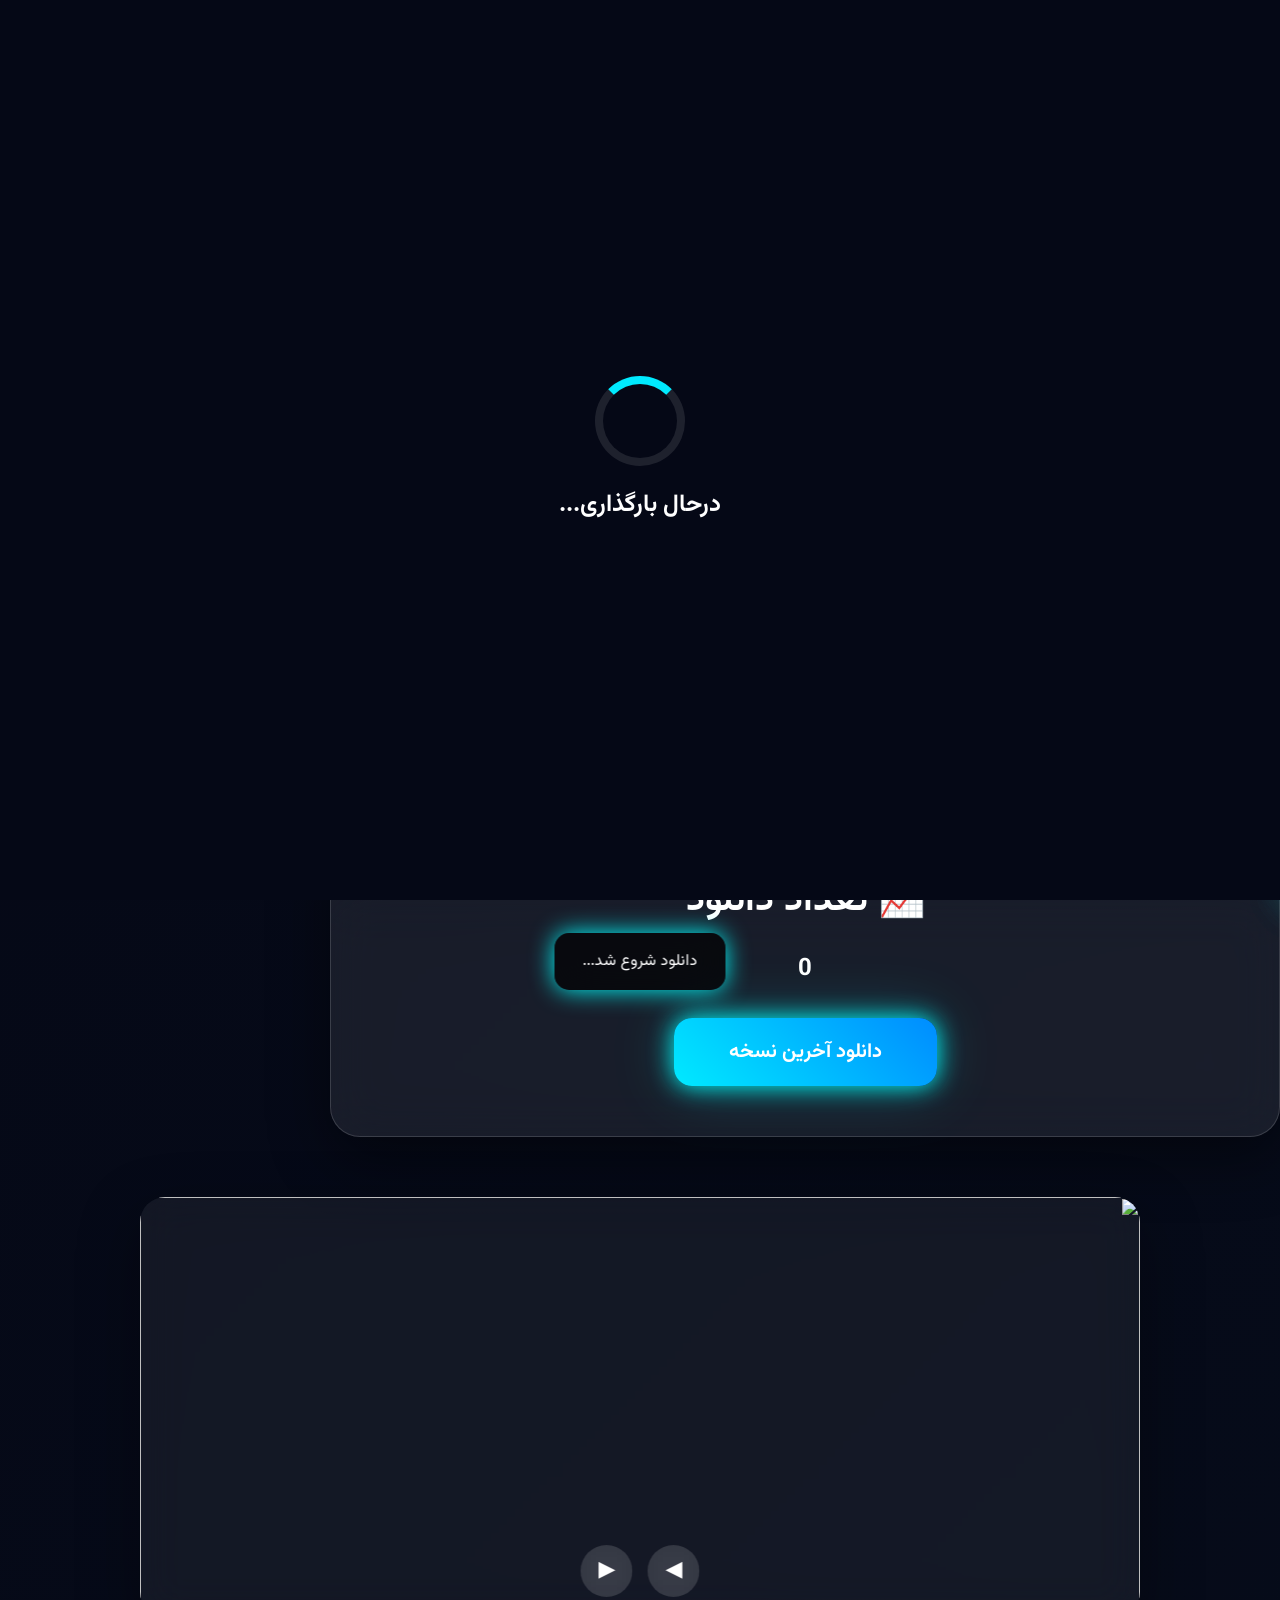
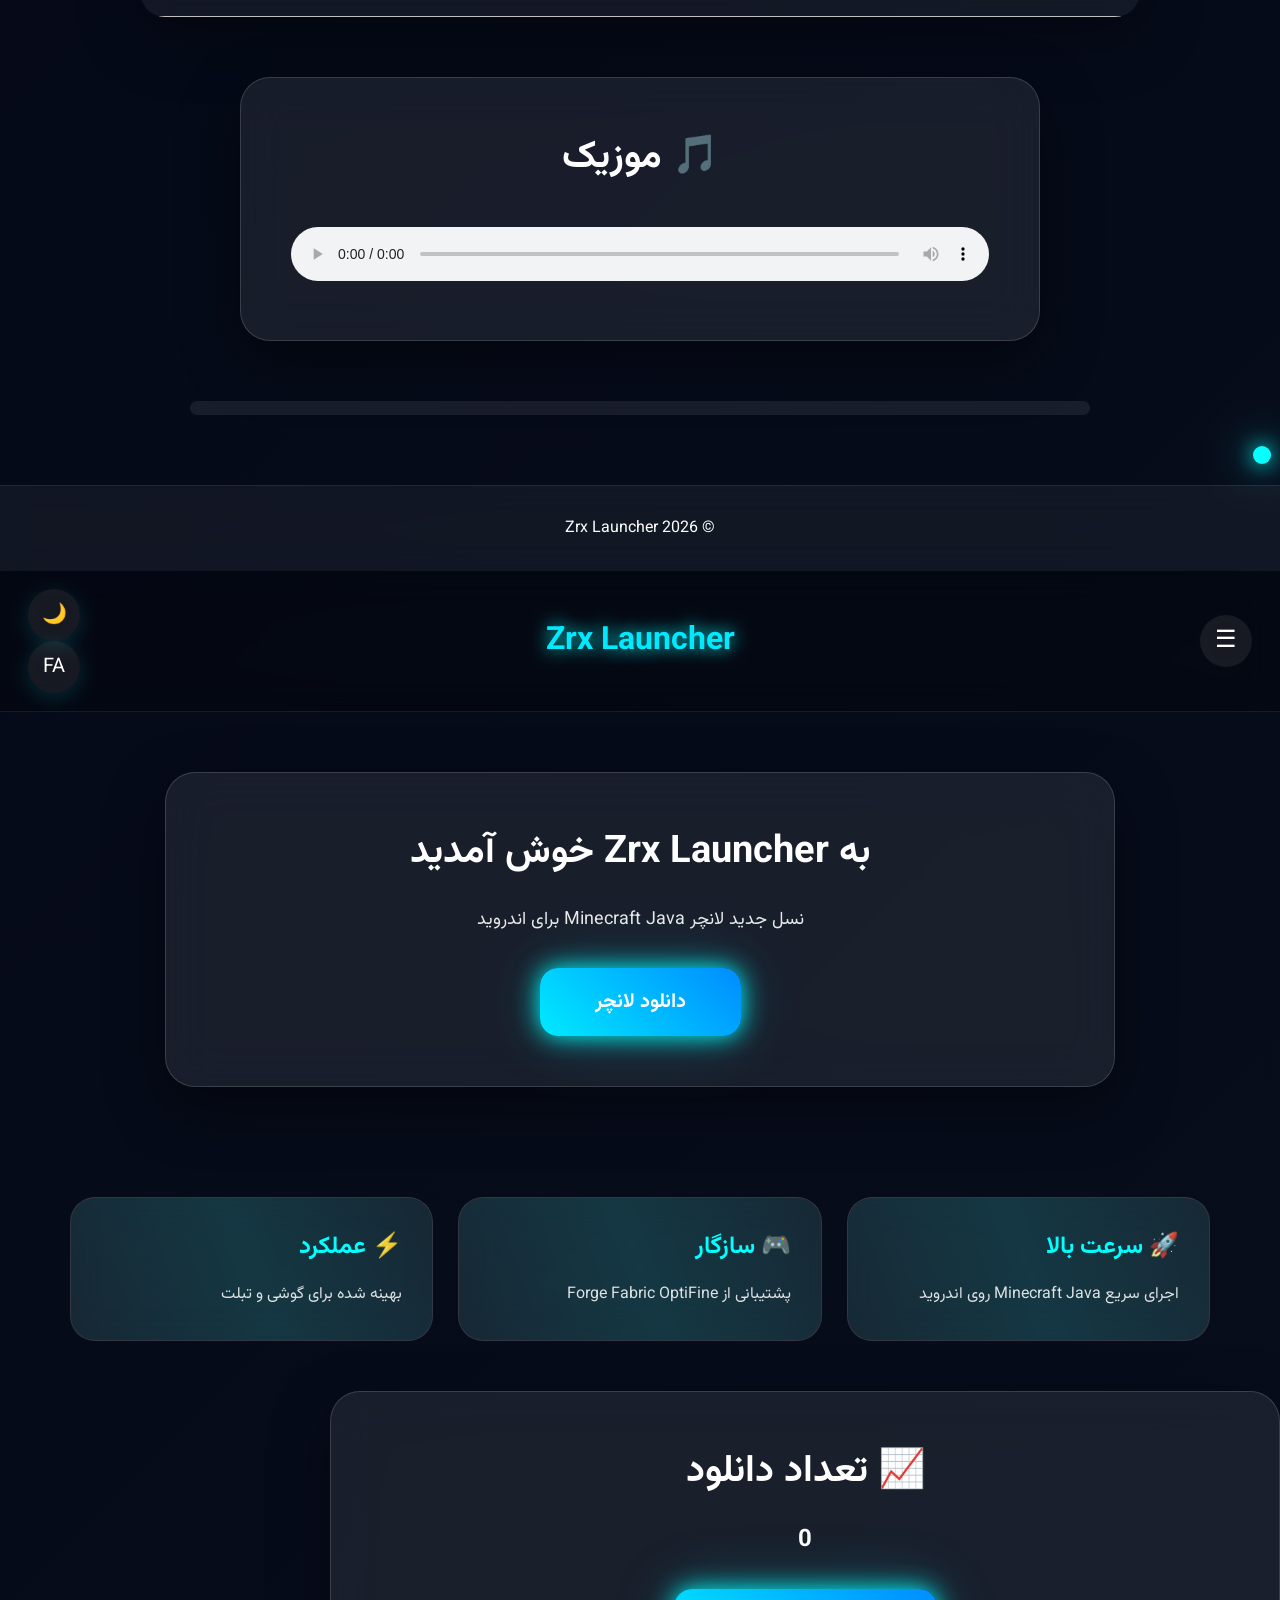
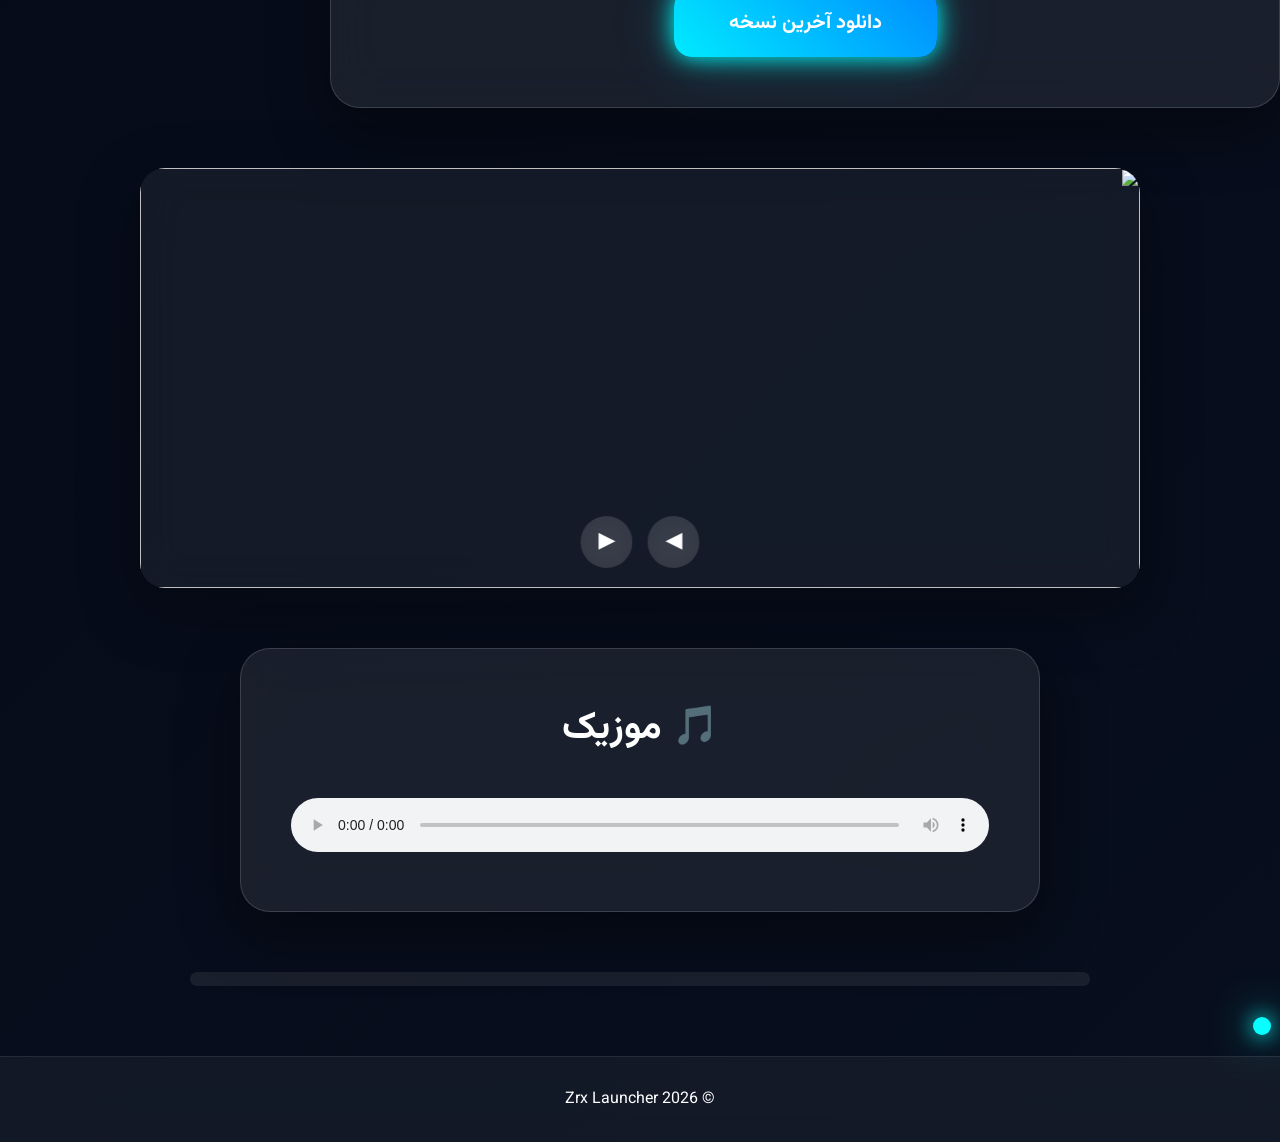
==== commit fe6e13ba: "Update index.html" ====
--- a/index.html
+++ b/index.html
@@ -526,51 +526,552 @@
 menuBtn.onclick=()=>{
 
 sidebar.classList.add("active");
-  
 
 overlay.classList.add("active");
+<!DOCTYPE html>
+<html lang="fa" dir="rtl">
+
+<head>
+
+<meta charset="UTF-8">
+
+<meta name="viewport"
+content="width=device-width, initial-scale=1.0">
+
+<title>Zrx Launcher</title>
+
+<meta name="theme-color"
+content="#00ffff">
+
+<link rel="manifest"
+href="manifest.json">
+
+<link rel="preconnect"
+href="https://fonts.googleapis.com">
+
+<link rel="preconnect"
+href="https://fonts.gstatic.com"
+crossorigin>
+
+<link href="https://fonts.googleapis.com/css2?family=Vazirmatn:wght@300;400;500;700&display=swap"
+rel="stylesheet">
+
+<link rel="stylesheet"
+href="style.css">
+
+<script src="https://cdn.jsdelivr.net/npm/particles.js@2.0.0/particles.min.js"></script>
+
+</head>
+
+<body>
+
+<!-- Loading -->
+
+<div id="loading">
+
+<div class="loader"></div>
+
+<h2>
+
+درحال بارگذاری...
+
+</h2>
+
+</div>
+
+<!-- Particles -->
+
+<div id="particles-js"></div>
+
+<!-- Blur -->
+
+<div class="bg-blur"></div>
+
+<!-- Sidebar -->
+
+<div id="overlay"></div>
+
+<aside id="sidebar">
+
+<div class="logo">
+
+<h2>ZRX</h2>
+
+</div>
+
+<nav>
+
+<a href="index.html">
+
+🏠 خانه
+
+</a>
+
+<a href="download.html">
+
+📥 دانلود
+
+</a>
+
+<a href="settings.html">
+
+⚙ تنظیمات
+
+</a>
+
+<a href="about.html">
+
+ℹ درباره
+
+</a>
+
+</nav>
+
+</aside>
+
+<!-- Header -->
+
+<header>
+
+<button id="menuBtn">
+
+☰
+
+</button>
+
+<h1>
+
+Zrx Launcher
+
+</h1>
+
+<div class="header-buttons">
+
+<button id="theme">
+
+🌙
+
+</button>
+
+<button id="language">
+
+FA
+
+</button>
+
+</div>
+
+</header>
+
+<!-- Hero -->
+
+<section class="hero">
+
+<div class="glass">
+
+<h2>
+
+به Zrx Launcher خوش آمدید
+
+</h2>
+
+<p>
+
+نسل جدید لانچر Minecraft Java
+
+برای اندروید
+
+</p>
+
+<button
+class="download">
+
+دانلود لانچر
+
+</button>
+
+</div>
+
+</section>
+<!-- Features -->
+
+<section class="cards">
+
+<div class="card">
+
+<h3>🚀 سرعت بالا</h3>
+
+<p>
+
+اجرای سریع Minecraft Java
+
+روی اندروید
+
+</p>
+
+</div>
+
+<div class="card">
+
+<h3>🎮 سازگار</h3>
+
+<p>
+
+پشتیبانی از Forge
+
+Fabric
+
+OptiFine
+
+</p>
+
+</div>
+
+<div class="card">
+
+<h3>⚡ عملکرد</h3>
+
+<p>
+
+بهینه شده برای
+
+گوشی و تبلت
+
+</p>
+
+</div>
+
+</section>
+
+<!-- Download Counter -->
+
+<section class="counter glass">
+
+<h2>
+
+📈 تعداد دانلود
+
+</h2>
+
+<h1 id="downloadCount">
+
+0
+
+</h1>
+
+<button id="downloadBtn"
+
+class="download">
+
+دانلود آخرین نسخه
+
+</button>
+
+</section>
+
+<!-- Image Slider -->
+
+<section class="slider">
+
+<div class="slides">
+
+<img src="assets/1.jpg"
+
+class="slide active">
+
+<img src="assets/2.jpg"
+
+class="slide">
+
+<img src="assets/3.jpg"
+
+class="slide">
+
+</div>
+
+<div class="slider-buttons">
+
+<button id="prevSlide">
+
+◀
+
+</button>
+
+<button id="nextSlide">
+
+▶
+
+</button>
+
+</div>
+
+</section>
+
+<!-- Music Player -->
+
+<section class="glass player">
+
+<h2>
+
+🎵 موزیک
+
+</h2>
+
+<audio id="music"
+
+controls>
+
+<source src="assets/music.mp3"
+
+type="audio/mpeg">
+
+</audio>
+
+</section>
+
+<!-- Toast -->
+
+<div id="toast">
+
+دانلود شروع شد...
+
+</div>
+
+<!-- Progress -->
+
+<div class="progress">
+
+<div id="bar"></div>
+
+</div>
+
+<!-- Mouse Cursor -->
+
+<div id="cursor"></div>
+
+<!-- Settings -->
+
+<div id="settingsModal"
+
+class="settings-modal">
+
+<div class="settings-content">
+
+<h2>
+
+⚙ تنظیمات
+
+</h2>
+
+<label>
+
+زبان
+
+</label>
+
+<select id="langSelect">
+
+<option value="fa">
+
+فارسی
+
+</option>
+
+<option value="en">
+
+English
+
+</option>
+
+</select>
+
+<label>
+
+تم
+
+</label>
+
+<select id="themeSelect">
+
+<option value="dark">
+
+Dark
+
+</option>
+
+<option value="light">
+
+Light
+
+</option>
+
+</select>
+
+<button id="saveSettings">
+
+ذخیره
+
+</button>
+
+</div>
+
+</div>
+
+<footer>
+
+<p>
+
+© 2026 Zrx Launcher
+
+</p>
+
+</footer>
+<!-- Scripts -->
+
+<script src="script.js"></script>
+
+<script>
+/* ثبت Service Worker */
+
+if ("serviceWorker" in navigator) {
+
+window.addEventListener("load", () => {
+
+navigator.serviceWorker.register("sw.js")
+
+.then(() => {
+
+console.log("Service Worker Ready");
+
+})
+
+.catch(err => {
+
+console.log(err);
+
+});
+
+});
 
 }
 
+/* PWA نصب */
+
+let deferredPrompt;
+
+window.addEventListener("beforeinstallprompt",(e)=>{
+
+e.preventDefault();
+
+deferredPrompt=e;
+
+});
+
+/* تنظیمات */
+
+const settingsModal=document.getElementById("settingsModal");
+
+const saveSettings=document.getElementById("saveSettings");
+
+const themeBtn=document.getElementById("theme");
+
+const langBtn=document.getElementById("language");
+
+themeBtn.onclick=()=>{
+
+settingsModal.style.display="flex";
+
+}
+
+saveSettings.onclick=()=>{
+
+settingsModal.style.display="none";
+
+localStorage.setItem(
+
+"theme",
+
+document.getElementById("themeSelect").value
+
+);
+
+localStorage.setItem(
+
+"lang",
+
+document.getElementById("langSelect").value
+
+);
+
+showToast("تنظیمات ذخیره شد");
+
+};
+
+window.onclick=(e)=>{
+
+if(e.target==settingsModal){
+
+settingsModal.style.display="none";
+
+}
+
+};
+
+/* Toast */
+
+function showToast(text){
+
+const toast=document.getElementById("toast");
+
+toast.innerHTML=text;
+
+toast.classList.add("show");
+
+setTimeout(()=>{
+
+toast.classList.remove("show");
+
+},2500);
+
+}
+
+/* دانلود */
+
+document.getElementById("downloadBtn")
+
+.onclick=()=>{
+
+showToast("دانلود آغاز شد...");
+
+};
+
+/* Sidebar */
+
+const menuBtn=document.getElementById("menuBtn");
+
+const sidebar=document.getElementById("sidebar");
+
+const overlay=document.getElementById("overlay");
+
+menuBtn.onclick=()=>{
+
+sidebar.classList.add("active");
+
+overlay.classList.add("active");
+
+}
+
 overlay.onclick=()=>{
 
 sidebar.classList.remove("active");
-  <!-- ==========================
-     Developer Console
-========================== -->
-
-<section class="glass console-box">
-
-<h2>🖥️ Console Activity</h2>
-
-<div class="console-header">
-
-<span>Developer Console</span>
-
-<button id="clearConsole">
-
-🗑 پاک کردن
-
-</button>
-
-</div>
-
-<div id="consoleLog">
-
-<div class="log info">
-
-<span class="time">--:--:--</span>
-
-<span class="type">INFO</span>
-
-<span class="text">
-
-Console Ready...
-
-</span>
-
-</div>
-
-</div>
-
-</section>
+<div id="loader-wrapper" style="position: fixed; top: 0; left: 0; width: 100%; height: 100%; background: black; z-index: 9999; display: flex; justify-content: center; align-items: center;">
+    <h1 style="color: white;">TESTING LOADER...</h1>
+</div>
+}
+
+overlay.onclick=()=>{
+
+sidebar.classList.remove("active");
+<div id="loader-wrapper" style="position: fixed; top: 0; left: 0; width: 100%; height: 100%; background: black; z-index: 9999; display: flex; justify-content: center; align-items: center;">
+    <h1 style="color: white;">TESTING LOADER...</h1>
+</div>
--- a/style.css
+++ b/style.css
@@ -554,599 +554,599 @@
 
 line-height:1.8;
 
+}
+/* ==========================
+   Sidebar
+========================== */
+
+#sidebar{
+
+position:fixed;
+
+top:0;
+
+right:-320px;
+
+width:300px;
+
+height:100%;
+
+padding:30px;
+
+background:rgba(10,15,30,.92);
+
+backdrop-filter:blur(25px);
+
+border-left:1px solid rgba(255,255,255,.1);
+
+transition:.45s ease;
+
+z-index:9999;
+
+box-shadow:-10px 0 40px rgba(0,255,255,.25);
+
+}
+
+#sidebar.active{
+
+right:0;
+
+}
+
+#sidebar .logo{
+
+text-align:center;
+
+margin-bottom:30px;
+
+}
+
+#sidebar .logo h2{
+
+color:cyan;
+
+font-size:34px;
+
+text-shadow:0 0 15px cyan;
+
+}
+
+#sidebar nav{
+
+display:flex;
+
+flex-direction:column;
+
+gap:12px;
+
+padding:0;
+
+}
+
+#sidebar nav a{
+
+display:block;
+
+padding:16px;
+
+border-radius:15px;
+
+text-decoration:none;
+
+color:white;
+
+background:rgba(255,255,255,.05);
+
+transition:.3s;
+
+}
+
+#sidebar nav a:hover{
+
+background:cyan;
+
+color:black;
+
+transform:translateX(-8px);
+
+}
+
+#menuBtn{
+
+width:52px;
+
+height:52px;
+
+border-radius:50%;
+
+background:rgba(255,255,255,.08);
+
+color:white;
+
+font-size:24px;
+
+backdrop-filter:blur(15px);
+
+}
+
+#menuBtn:hover{
+
+background:cyan;
+
+color:black;
+
+transform:rotate(90deg);
+
+}
+
+#overlay{
+
+position:fixed;
+
+top:0;
+
+left:0;
+
+width:100%;
+
+height:100%;
+
+background:rgba(0,0,0,.45);
+
+opacity:0;
+
+visibility:hidden;
+
+transition:.35s;
+
+z-index:9998;
+
+}
+
+#overlay.active{
+
+opacity:1;
+
+visibility:visible;
+
+}
+
+/* ==========================
+   Toast
+========================== */
+
+#toast{
+
+position:fixed;
+
+bottom:30px;
+
+left:50%;
+
+transform:translateX(-50%) translateY(120px);
+
+padding:16px 28px;
+
+border-radius:15px;
+
+background:rgba(0,0,0,.65);
+
+backdrop-filter:blur(20px);
+
+color:white;
+
+box-shadow:0 0 25px cyan;
+
+transition:.35s;
+
+z-index:10000;
+
+}
+
+#toast.show{
+
+transform:translateX(-50%) translateY(0);
+
+}
+
+/* ==========================
+   Progress
+========================== */
+
+.progress{
+
+width:90%;
+
+max-width:900px;
+
+height:14px;
+
+margin:40px auto;
+
+border-radius:30px;
+
+overflow:hidden;
+
+background:rgba(255,255,255,.08);
+
+}
+
+#bar{
+
+width:0%;
+
+height:100%;
+
+background:linear-gradient(90deg,
+
+cyan,
+
+#0099ff,
+
+cyan);
+
+transition:.2s;
+
+}
+
+/* ==========================
+   Cursor
+========================== */
+
+#cursor{
+
+position:fixed;
+
+width:18px;
+
+height:18px;
+
+border-radius:50%;
+
+background:cyan;
+
+pointer-events:none;
+
+transform:translate(-50%,-50%);
+
+box-shadow:
+
+0 0 20px cyan,
+
+0 0 45px cyan;
+
+z-index:99999;
+
+mix-blend-mode:screen;
+
+}
+/* ==========================
+   Slider
+========================== */
+
+.slider{
+
+width:92%;
+
+max-width:1000px;
+
+margin:60px auto;
+
+position:relative;
+
+overflow:hidden;
+
+border-radius:25px;
+
+background:rgba(255,255,255,.06);
+
+backdrop-filter:blur(20px);
+
+box-shadow:0 20px 60px rgba(0,0,0,.35);
+
+}
+
+.slides{
+
+position:relative;
+
+width:100%;
+
+height:420px;
+
+}
+
+.slide{
+
+position:absolute;
+
+inset:0;
+
+width:100%;
+
+height:100%;
+
+object-fit:cover;
+
+opacity:0;
+
+transition:opacity .8s ease;
+
+}
+
+.slide.active{
+
+opacity:1;
+
+}
+
+.slider-buttons{
+
+position:absolute;
+
+bottom:20px;
+
+left:50%;
+
+transform:translateX(-50%);
+
+display:flex;
+
+gap:15px;
+
+}
+
+.slider-buttons button{
+
+width:52px;
+
+height:52px;
+
+border-radius:50%;
+
+background:rgba(255,255,255,.12);
+
+color:white;
+
+font-size:22px;
+
+backdrop-filter:blur(20px);
+
+transition:.3s;
+
+}
+
+.slider-buttons button:hover{
+
+background:cyan;
+
+color:black;
+
+transform:scale(1.1);
+
+}
+
+/* ==========================
+   Music Player
+========================== */
+
+.player{
+
+margin:60px auto;
+
+width:90%;
+
+max-width:800px;
+
+text-align:center;
+
+}
+
+.player audio{
+
+width:100%;
+
+border-radius:15px;
+
+margin-top:20px;
+
+}
+
+/* ==========================
+   Settings Modal
+========================== */
+
+.settings-modal{
+
+display:none;
+
+position:fixed;
+
+top:0;
+
+left:0;
+
+width:100%;
+
+height:100%;
+
+justify-content:center;
+
+align-items:center;
+
+background:rgba(0,0,0,.55);
+
+backdrop-filter:blur(8px);
+
+z-index:12000;
+
+}
+
+.settings-content{
+
+width:90%;
+
+max-width:420px;
+
+padding:30px;
+
+border-radius:25px;
+
+background:rgba(255,255,255,.08);
+
+backdrop-filter:blur(20px);
+
+border:1px solid rgba(255,255,255,.12);
+
+box-shadow:0 20px 60px rgba(0,0,0,.4);
+
+}
+
+.settings-content h2{
+
+margin-bottom:20px;
+
+text-align:center;
+
+color:cyan;
+
+}
+
+.settings-content label{
+
+display:block;
+
+margin-top:15px;
+
+margin-bottom:8px;
+
+}
+
+.settings-content select{
+
+width:100%;
+
+padding:12px;
+
+border:none;
+
+border-radius:12px;
+
+background:rgba(255,255,255,.1);
+
+color:white;
+
+}
+
+.settings-content button{
+
+margin-top:25px;
+
+width:100%;
+
+padding:15px;
+
+border-radius:14px;
+
+background:linear-gradient(45deg,#00eaff,#008cff);
+
+color:white;
+
+}
+
+/* ==========================
+   Footer
+========================== */
+
+footer{
+
+margin-top:70px;
+
+padding:30px;
+
+text-align:center;
+
+background:rgba(255,255,255,.05);
+
+backdrop-filter:blur(15px);
+
+border-top:1px solid rgba(255,255,255,.08);
+
+}
+
+/* ==========================
+   Responsive
+========================== */
+
+@media (max-width:768px){
+
+header{
+
+padding:15px;
+
+}
+
+header h1{
+
+font-size:24px;
+
+}
+
+.glass{
+
+padding:30px;
+
+}
+
+.glass h2{
+
+font-size:28px;
+
+}
+
+.cards{
+
+grid-template-columns:1fr;
+
+}
+
+.slides{
+
+height:250px;
+
+}
+
+.download{
+
+width:100%;
+
+}
+
+#sidebar{
+
+width:260px;
+
+}
+
+}
+
+@media (hover:none){
+
+.btn:active,
+
+.download:active,
+
+#theme:active,
+
+#menuBtn:active{
+
+transform:scale(.94);
+
+box-shadow:0 0 30px cyan;
+
+}
+
    }
-/* ==========================
-   Sidebar
-========================== */
-
-#sidebar{
-
-position:fixed;
-
-top:0;
-
-right:-320px;
-
-width:300px;
-
-height:100%;
-
-padding:30px;
-
-background:rgba(10,15,30,.92);
-
-backdrop-filter:blur(25px);
-
-border-left:1px solid rgba(255,255,255,.1);
-
-transition:.45s ease;
-
-z-index:9999;
-
-box-shadow:-10px 0 40px rgba(0,255,255,.25);
-
-}
-
-#sidebar.active{
-
-right:0;
-
-}
-
-#sidebar .logo{
-
-text-align:center;
-
-margin-bottom:30px;
-
-}
-
-#sidebar .logo h2{
-
-color:cyan;
-
-font-size:34px;
-
-text-shadow:0 0 15px cyan;
-
-}
-
-#sidebar nav{
-
-display:flex;
-
-flex-direction:column;
-
-gap:12px;
-
-padding:0;
-
-}
-
-#sidebar nav a{
-
-display:block;
-
-padding:16px;
-
-border-radius:15px;
-
-text-decoration:none;
-
-color:white;
-
-background:rgba(255,255,255,.05);
-
-transition:.3s;
-
-}
-
-#sidebar nav a:hover{
-
-background:cyan;
-
-color:black;
-
-transform:translateX(-8px);
-
-}
-
-#menuBtn{
-
-width:52px;
-
-height:52px;
-
-border-radius:50%;
-
-background:rgba(255,255,255,.08);
-
-color:white;
-
-font-size:24px;
-
-backdrop-filter:blur(15px);
-
-}
-
-#menuBtn:hover{
-
-background:cyan;
-
-color:black;
-
-transform:rotate(90deg);
-
-}
-
-#overlay{
-
-position:fixed;
-
-top:0;
-
-left:0;
-
-width:100%;
-
-height:100%;
-
-background:rgba(0,0,0,.45);
-
-opacity:0;
-
-visibility:hidden;
-
-transition:.35s;
-
-z-index:9998;
-
-}
-
-#overlay.active{
-
-opacity:1;
-
-visibility:visible;
-
-}
-
-/* ==========================
-   Toast
-========================== */
-
-#toast{
-
-position:fixed;
-
-bottom:30px;
-
-left:50%;
-
-transform:translateX(-50%) translateY(120px);
-
-padding:16px 28px;
-
-border-radius:15px;
-
-background:rgba(0,0,0,.65);
-
-backdrop-filter:blur(20px);
-
-color:white;
-
-box-shadow:0 0 25px cyan;
-
-transition:.35s;
-
-z-index:10000;
-
-}
-
-#toast.show{
-
-transform:translateX(-50%) translateY(0);
-
-}
-
-/* ==========================
-   Progress
-========================== */
-
-.progress{
-
-width:90%;
-
-max-width:900px;
-
-height:14px;
-
-margin:40px auto;
-
-border-radius:30px;
-
-overflow:hidden;
-
-background:rgba(255,255,255,.08);
-
-}
-
-#bar{
-
-width:0%;
-
-height:100%;
-
-background:linear-gradient(90deg,
-
-cyan,
-
-#0099ff,
-
-cyan);
-
-transition:.2s;
-
-}
-
-/* ==========================
-   Cursor
-========================== */
-
-#cursor{
-
-position:fixed;
-
-width:18px;
-
-height:18px;
-
-border-radius:50%;
-
-background:cyan;
-
-pointer-events:none;
-
-transform:translate(-50%,-50%);
-
-box-shadow:
-
-0 0 20px cyan,
-
-0 0 45px cyan;
-
-z-index:99999;
-
-mix-blend-mode:screen;
-
-}
-/* ==========================
-   Slider
-========================== */
-
-.slider{
-
-width:92%;
-
-max-width:1000px;
-
-margin:60px auto;
-
-position:relative;
-
-overflow:hidden;
-
-border-radius:25px;
-
-background:rgba(255,255,255,.06);
-
-backdrop-filter:blur(20px);
-
-box-shadow:0 20px 60px rgba(0,0,0,.35);
-
-}
-
-.slides{
-
-position:relative;
-
-width:100%;
-
-height:420px;
-
-}
-
-.slide{
-
-position:absolute;
-
-inset:0;
-
-width:100%;
-
-height:100%;
-
-object-fit:cover;
-
-opacity:0;
-
-transition:opacity .8s ease;
-
-}
-
-.slide.active{
-
-opacity:1;
-
-}
-
-.slider-buttons{
-
-position:absolute;
-
-bottom:20px;
-
-left:50%;
-
-transform:translateX(-50%);
-
-display:flex;
-
-gap:15px;
-
-}
-
-.slider-buttons button{
-
-width:52px;
-
-height:52px;
-
-border-radius:50%;
-
-background:rgba(255,255,255,.12);
-
-color:white;
-
-font-size:22px;
-
-backdrop-filter:blur(20px);
-
-transition:.3s;
-
-}
-
-.slider-buttons button:hover{
-
-background:cyan;
-
-color:black;
-
-transform:scale(1.1);
-
-}
-
-/* ==========================
-   Music Player
-========================== */
-
-.player{
-
-margin:60px auto;
-
-width:90%;
-
-max-width:800px;
-
-text-align:center;
-
-}
-
-.player audio{
-
-width:100%;
-
-border-radius:15px;
-
-margin-top:20px;
-
-}
-
-/* ==========================
-   Settings Modal
-========================== */
-
-.settings-modal{
-
-display:none;
-
-position:fixed;
-
-top:0;
-
-left:0;
-
-width:100%;
-
-height:100%;
-
-justify-content:center;
-
-align-items:center;
-
-background:rgba(0,0,0,.55);
-
-backdrop-filter:blur(8px);
-
-z-index:12000;
-
-}
-
-.settings-content{
-
-width:90%;
-
-max-width:420px;
-
-padding:30px;
-
-border-radius:25px;
-
-background:rgba(255,255,255,.08);
-
-backdrop-filter:blur(20px);
-
-border:1px solid rgba(255,255,255,.12);
-
-box-shadow:0 20px 60px rgba(0,0,0,.4);
-
-}
-
-.settings-content h2{
-
-margin-bottom:20px;
-
-text-align:center;
-
-color:cyan;
-
-}
-
-.settings-content label{
-
-display:block;
-
-margin-top:15px;
-
-margin-bottom:8px;
-
-}
-
-.settings-content select{
-
-width:100%;
-
-padding:12px;
-
-border:none;
-
-border-radius:12px;
-
-background:rgba(255,255,255,.1);
-
-color:white;
-
-}
-
-.settings-content button{
-
-margin-top:25px;
-
-width:100%;
-
-padding:15px;
-
-border-radius:14px;
-
-background:linear-gradient(45deg,#00eaff,#008cff);
-
-color:white;
-
-}
-
-/* ==========================
-   Footer
-========================== */
-
-footer{
-
-margin-top:70px;
-
-padding:30px;
-
-text-align:center;
-
-background:rgba(255,255,255,.05);
-
-backdrop-filter:blur(15px);
-
-border-top:1px solid rgba(255,255,255,.08);
-
-}
-
-/* ==========================
-   Responsive
-========================== */
-
-@media (max-width:768px){
-
-header{
-
-padding:15px;
-
-}
-
-header h1{
-
-font-size:24px;
-
-}
-
-.glass{
-
-padding:30px;
-
-}
-
-.glass h2{
-
-font-size:28px;
-
-}
-
-.cards{
-
-grid-template-columns:1fr;
-
-}
-
-.slides{
-
-height:250px;
-
-}
-
-.download{
-
-width:100%;
-
-}
-
-#sidebar{
-
-width:260px;
-
-}
-
-}
-
-@media (hover:none){
-
-.btn:active,
-
-.download:active,
-
-#theme:active,
-
-#menuBtn:active{
-
-transform:scale(.94);
-
-box-shadow:0 0 30px cyan;
-
-}
-
-}
 /* ==========================
    Animations
 ========================== */
@@ -1347,64 +1347,93 @@
 }
 
 /* ==========================
-
    End
 ========================== */
-/* ==========================
-   LIGHT THEME
-========================== */
-
-body.light{
-
-background:#eef5ff;
-
-color:#111;
-
-}
-
-body.light header{
-
-background:rgba(255,255,255,.75);
-
-backdrop-filter:blur(20px);
-
-}
-
-body.light .glass,
-body.light .card{
-
-background:rgba(255,255,255,.75);
-
-color:#111;
-
-border:1px solid rgba(0,0,0,.08);
-
-}
-
-body.light .btn,
-body.light .download,
-body.light button{
-
-background:linear-gradient(45deg,#00b7ff,#4fc3ff);
-
-color:#fff;
-
-}
-
-body.light select{
-
-background:#ffffff;
-
-color:#111;
-
-border:1px solid #b8dfff;
-
-}
-
-body.light footer{
-
-background:#ffffff;
-
-color:#111;
-
-}
+/* --- اصلاحات مخصوص موبایل و تبلت (Responsive Fix) --- */
+
+@media (max-width: 768px) {
+    /* ۱. جلوگیری از بیرون زدن محتوا از صفحه */
+    html, body {
+        overflow-x: hidden; 
+        width: 100%;
+    }
+
+    /* ۲. تبدیل چیدمان‌های افقی به عمودی */
+    /* فرض می‌کنیم کانتینر اصلی تو کلاسی مثل .container یا .main-content دارد */
+    .container, .main-content, .glass, .hero-section {
+        width: 90% !important; /* عرض را ۹۰ درصد صفحه کن تا از دو طرف فاصله داشته باشد */
+        margin: 20px auto !important;
+        flex-direction: column !important; /* اگر از Flex استفاده کردی، المان‌ها زیر هم بیایند */
+        align-items: center !important;
+        padding: 15px !important;
+    }
+
+    /* ۳. اصلاح دکمه‌ها برای لمس راحت‌تر */
+    .btn, .download, .btn-3d {
+        width: 100% !important; /* دکمه‌ها در موبایل تمام عرض شوند تا با انگشت راحت زده شوند */
+        max-width: 300px; 
+        margin: 10px 0 !important;
+        font-size: 16px !important; /* فونت کمی کوچکتر برای موبایل */
+    }
+
+    /* ۴. اصلاح هدر و منو */
+    header, .nav-bar {
+        flex-direction: column !important;
+        text-align: center;
+    }
+
+    /* ۵. جلوگیری از بزرگ بودن بیش از حد تصاویر */
+    img {
+        max-width: 100% !important;
+        height: auto !important;
+    }
+}
+
+/* مخصوص گوشی‌های خیلی کوچک */
+@media (max-width: 480px) {
+    h1 {
+        font-size: 1.8rem !important;
+    }
+    .glass {
+        padding: 10px !important;
+    }
+}
+/* استایل لایه سیاه لودینگ */
+#loader-wrapper {
+    position: fixed;
+    top: 0;
+    left: 0;
+    width: 100%;
+    height: 100%;
+    background-color: #000000; /* رنگ سیاه */
+    display: flex;
+    justify-content: center;
+    align-items: center;
+    z-index: 9999; /* برای اینکه روی همه چیز باشد */
+    flex-direction: column;
+}
+
+.loader-content {
+    text-align: center;
+}
+
+.creeper-placeholder {
+    font-size: 50px;
+    margin-bottom: 20px;
+    animation: shake 0.5s infinite; /* لرزش کریپر */
+}
+
+/* انیمیشن لرزش */
+@keyframes shake {
+    0% { transform: translate(1px, 1px) rotate(0deg); }
+    10% { transform: translate(-1px, -2px) rotate(-1deg); }
+    20% { transform: translate(-3px, 0px) rotate(1deg); }
+    30% { transform: translate(3px, 2px) rotate(0deg); }
+    40% { transform: translate(1px, -1px) rotate(1deg); }
+    50% { transform: translate(-1px, 2px) rotate(-1deg); }
+    60% { transform: translate(-3px, 1px) rotate(0deg); }
+    70% { transform: translate(3px, 1px) rotate(-1deg); }
+    80% { transform: translate(-1px, -1px) rotate(1deg); }
+    90% { transform: translate(1px, 2px) rotate(0deg); }
+    100% { transform: translate(1px, -2px) rotate(-1deg); }
+}
--- a/style.css
+++ b/style.css
@@ -554,599 +554,599 @@
 
 line-height:1.8;
 
+}
+/* ==========================
+   Sidebar
+========================== */
+
+#sidebar{
+
+position:fixed;
+
+top:0;
+
+right:-320px;
+
+width:300px;
+
+height:100%;
+
+padding:30px;
+
+background:rgba(10,15,30,.92);
+
+backdrop-filter:blur(25px);
+
+border-left:1px solid rgba(255,255,255,.1);
+
+transition:.45s ease;
+
+z-index:9999;
+
+box-shadow:-10px 0 40px rgba(0,255,255,.25);
+
+}
+
+#sidebar.active{
+
+right:0;
+
+}
+
+#sidebar .logo{
+
+text-align:center;
+
+margin-bottom:30px;
+
+}
+
+#sidebar .logo h2{
+
+color:cyan;
+
+font-size:34px;
+
+text-shadow:0 0 15px cyan;
+
+}
+
+#sidebar nav{
+
+display:flex;
+
+flex-direction:column;
+
+gap:12px;
+
+padding:0;
+
+}
+
+#sidebar nav a{
+
+display:block;
+
+padding:16px;
+
+border-radius:15px;
+
+text-decoration:none;
+
+color:white;
+
+background:rgba(255,255,255,.05);
+
+transition:.3s;
+
+}
+
+#sidebar nav a:hover{
+
+background:cyan;
+
+color:black;
+
+transform:translateX(-8px);
+
+}
+
+#menuBtn{
+
+width:52px;
+
+height:52px;
+
+border-radius:50%;
+
+background:rgba(255,255,255,.08);
+
+color:white;
+
+font-size:24px;
+
+backdrop-filter:blur(15px);
+
+}
+
+#menuBtn:hover{
+
+background:cyan;
+
+color:black;
+
+transform:rotate(90deg);
+
+}
+
+#overlay{
+
+position:fixed;
+
+top:0;
+
+left:0;
+
+width:100%;
+
+height:100%;
+
+background:rgba(0,0,0,.45);
+
+opacity:0;
+
+visibility:hidden;
+
+transition:.35s;
+
+z-index:9998;
+
+}
+
+#overlay.active{
+
+opacity:1;
+
+visibility:visible;
+
+}
+
+/* ==========================
+   Toast
+========================== */
+
+#toast{
+
+position:fixed;
+
+bottom:30px;
+
+left:50%;
+
+transform:translateX(-50%) translateY(120px);
+
+padding:16px 28px;
+
+border-radius:15px;
+
+background:rgba(0,0,0,.65);
+
+backdrop-filter:blur(20px);
+
+color:white;
+
+box-shadow:0 0 25px cyan;
+
+transition:.35s;
+
+z-index:10000;
+
+}
+
+#toast.show{
+
+transform:translateX(-50%) translateY(0);
+
+}
+
+/* ==========================
+   Progress
+========================== */
+
+.progress{
+
+width:90%;
+
+max-width:900px;
+
+height:14px;
+
+margin:40px auto;
+
+border-radius:30px;
+
+overflow:hidden;
+
+background:rgba(255,255,255,.08);
+
+}
+
+#bar{
+
+width:0%;
+
+height:100%;
+
+background:linear-gradient(90deg,
+
+cyan,
+
+#0099ff,
+
+cyan);
+
+transition:.2s;
+
+}
+
+/* ==========================
+   Cursor
+========================== */
+
+#cursor{
+
+position:fixed;
+
+width:18px;
+
+height:18px;
+
+border-radius:50%;
+
+background:cyan;
+
+pointer-events:none;
+
+transform:translate(-50%,-50%);
+
+box-shadow:
+
+0 0 20px cyan,
+
+0 0 45px cyan;
+
+z-index:99999;
+
+mix-blend-mode:screen;
+
+}
+/* ==========================
+   Slider
+========================== */
+
+.slider{
+
+width:92%;
+
+max-width:1000px;
+
+margin:60px auto;
+
+position:relative;
+
+overflow:hidden;
+
+border-radius:25px;
+
+background:rgba(255,255,255,.06);
+
+backdrop-filter:blur(20px);
+
+box-shadow:0 20px 60px rgba(0,0,0,.35);
+
+}
+
+.slides{
+
+position:relative;
+
+width:100%;
+
+height:420px;
+
+}
+
+.slide{
+
+position:absolute;
+
+inset:0;
+
+width:100%;
+
+height:100%;
+
+object-fit:cover;
+
+opacity:0;
+
+transition:opacity .8s ease;
+
+}
+
+.slide.active{
+
+opacity:1;
+
+}
+
+.slider-buttons{
+
+position:absolute;
+
+bottom:20px;
+
+left:50%;
+
+transform:translateX(-50%);
+
+display:flex;
+
+gap:15px;
+
+}
+
+.slider-buttons button{
+
+width:52px;
+
+height:52px;
+
+border-radius:50%;
+
+background:rgba(255,255,255,.12);
+
+color:white;
+
+font-size:22px;
+
+backdrop-filter:blur(20px);
+
+transition:.3s;
+
+}
+
+.slider-buttons button:hover{
+
+background:cyan;
+
+color:black;
+
+transform:scale(1.1);
+
+}
+
+/* ==========================
+   Music Player
+========================== */
+
+.player{
+
+margin:60px auto;
+
+width:90%;
+
+max-width:800px;
+
+text-align:center;
+
+}
+
+.player audio{
+
+width:100%;
+
+border-radius:15px;
+
+margin-top:20px;
+
+}
+
+/* ==========================
+   Settings Modal
+========================== */
+
+.settings-modal{
+
+display:none;
+
+position:fixed;
+
+top:0;
+
+left:0;
+
+width:100%;
+
+height:100%;
+
+justify-content:center;
+
+align-items:center;
+
+background:rgba(0,0,0,.55);
+
+backdrop-filter:blur(8px);
+
+z-index:12000;
+
+}
+
+.settings-content{
+
+width:90%;
+
+max-width:420px;
+
+padding:30px;
+
+border-radius:25px;
+
+background:rgba(255,255,255,.08);
+
+backdrop-filter:blur(20px);
+
+border:1px solid rgba(255,255,255,.12);
+
+box-shadow:0 20px 60px rgba(0,0,0,.4);
+
+}
+
+.settings-content h2{
+
+margin-bottom:20px;
+
+text-align:center;
+
+color:cyan;
+
+}
+
+.settings-content label{
+
+display:block;
+
+margin-top:15px;
+
+margin-bottom:8px;
+
+}
+
+.settings-content select{
+
+width:100%;
+
+padding:12px;
+
+border:none;
+
+border-radius:12px;
+
+background:rgba(255,255,255,.1);
+
+color:white;
+
+}
+
+.settings-content button{
+
+margin-top:25px;
+
+width:100%;
+
+padding:15px;
+
+border-radius:14px;
+
+background:linear-gradient(45deg,#00eaff,#008cff);
+
+color:white;
+
+}
+
+/* ==========================
+   Footer
+========================== */
+
+footer{
+
+margin-top:70px;
+
+padding:30px;
+
+text-align:center;
+
+background:rgba(255,255,255,.05);
+
+backdrop-filter:blur(15px);
+
+border-top:1px solid rgba(255,255,255,.08);
+
+}
+
+/* ==========================
+   Responsive
+========================== */
+
+@media (max-width:768px){
+
+header{
+
+padding:15px;
+
+}
+
+header h1{
+
+font-size:24px;
+
+}
+
+.glass{
+
+padding:30px;
+
+}
+
+.glass h2{
+
+font-size:28px;
+
+}
+
+.cards{
+
+grid-template-columns:1fr;
+
+}
+
+.slides{
+
+height:250px;
+
+}
+
+.download{
+
+width:100%;
+
+}
+
+#sidebar{
+
+width:260px;
+
+}
+
+}
+
+@media (hover:none){
+
+.btn:active,
+
+.download:active,
+
+#theme:active,
+
+#menuBtn:active{
+
+transform:scale(.94);
+
+box-shadow:0 0 30px cyan;
+
+}
+
    }
-/* ==========================
-   Sidebar
-========================== */
-
-#sidebar{
-
-position:fixed;
-
-top:0;
-
-right:-320px;
-
-width:300px;
-
-height:100%;
-
-padding:30px;
-
-background:rgba(10,15,30,.92);
-
-backdrop-filter:blur(25px);
-
-border-left:1px solid rgba(255,255,255,.1);
-
-transition:.45s ease;
-
-z-index:9999;
-
-box-shadow:-10px 0 40px rgba(0,255,255,.25);
-
-}
-
-#sidebar.active{
-
-right:0;
-
-}
-
-#sidebar .logo{
-
-text-align:center;
-
-margin-bottom:30px;
-
-}
-
-#sidebar .logo h2{
-
-color:cyan;
-
-font-size:34px;
-
-text-shadow:0 0 15px cyan;
-
-}
-
-#sidebar nav{
-
-display:flex;
-
-flex-direction:column;
-
-gap:12px;
-
-padding:0;
-
-}
-
-#sidebar nav a{
-
-display:block;
-
-padding:16px;
-
-border-radius:15px;
-
-text-decoration:none;
-
-color:white;
-
-background:rgba(255,255,255,.05);
-
-transition:.3s;
-
-}
-
-#sidebar nav a:hover{
-
-background:cyan;
-
-color:black;
-
-transform:translateX(-8px);
-
-}
-
-#menuBtn{
-
-width:52px;
-
-height:52px;
-
-border-radius:50%;
-
-background:rgba(255,255,255,.08);
-
-color:white;
-
-font-size:24px;
-
-backdrop-filter:blur(15px);
-
-}
-
-#menuBtn:hover{
-
-background:cyan;
-
-color:black;
-
-transform:rotate(90deg);
-
-}
-
-#overlay{
-
-position:fixed;
-
-top:0;
-
-left:0;
-
-width:100%;
-
-height:100%;
-
-background:rgba(0,0,0,.45);
-
-opacity:0;
-
-visibility:hidden;
-
-transition:.35s;
-
-z-index:9998;
-
-}
-
-#overlay.active{
-
-opacity:1;
-
-visibility:visible;
-
-}
-
-/* ==========================
-   Toast
-========================== */
-
-#toast{
-
-position:fixed;
-
-bottom:30px;
-
-left:50%;
-
-transform:translateX(-50%) translateY(120px);
-
-padding:16px 28px;
-
-border-radius:15px;
-
-background:rgba(0,0,0,.65);
-
-backdrop-filter:blur(20px);
-
-color:white;
-
-box-shadow:0 0 25px cyan;
-
-transition:.35s;
-
-z-index:10000;
-
-}
-
-#toast.show{
-
-transform:translateX(-50%) translateY(0);
-
-}
-
-/* ==========================
-   Progress
-========================== */
-
-.progress{
-
-width:90%;
-
-max-width:900px;
-
-height:14px;
-
-margin:40px auto;
-
-border-radius:30px;
-
-overflow:hidden;
-
-background:rgba(255,255,255,.08);
-
-}
-
-#bar{
-
-width:0%;
-
-height:100%;
-
-background:linear-gradient(90deg,
-
-cyan,
-
-#0099ff,
-
-cyan);
-
-transition:.2s;
-
-}
-
-/* ==========================
-   Cursor
-========================== */
-
-#cursor{
-
-position:fixed;
-
-width:18px;
-
-height:18px;
-
-border-radius:50%;
-
-background:cyan;
-
-pointer-events:none;
-
-transform:translate(-50%,-50%);
-
-box-shadow:
-
-0 0 20px cyan,
-
-0 0 45px cyan;
-
-z-index:99999;
-
-mix-blend-mode:screen;
-
-}
-/* ==========================
-   Slider
-========================== */
-
-.slider{
-
-width:92%;
-
-max-width:1000px;
-
-margin:60px auto;
-
-position:relative;
-
-overflow:hidden;
-
-border-radius:25px;
-
-background:rgba(255,255,255,.06);
-
-backdrop-filter:blur(20px);
-
-box-shadow:0 20px 60px rgba(0,0,0,.35);
-
-}
-
-.slides{
-
-position:relative;
-
-width:100%;
-
-height:420px;
-
-}
-
-.slide{
-
-position:absolute;
-
-inset:0;
-
-width:100%;
-
-height:100%;
-
-object-fit:cover;
-
-opacity:0;
-
-transition:opacity .8s ease;
-
-}
-
-.slide.active{
-
-opacity:1;
-
-}
-
-.slider-buttons{
-
-position:absolute;
-
-bottom:20px;
-
-left:50%;
-
-transform:translateX(-50%);
-
-display:flex;
-
-gap:15px;
-
-}
-
-.slider-buttons button{
-
-width:52px;
-
-height:52px;
-
-border-radius:50%;
-
-background:rgba(255,255,255,.12);
-
-color:white;
-
-font-size:22px;
-
-backdrop-filter:blur(20px);
-
-transition:.3s;
-
-}
-
-.slider-buttons button:hover{
-
-background:cyan;
-
-color:black;
-
-transform:scale(1.1);
-
-}
-
-/* ==========================
-   Music Player
-========================== */
-
-.player{
-
-margin:60px auto;
-
-width:90%;
-
-max-width:800px;
-
-text-align:center;
-
-}
-
-.player audio{
-
-width:100%;
-
-border-radius:15px;
-
-margin-top:20px;
-
-}
-
-/* ==========================
-   Settings Modal
-========================== */
-
-.settings-modal{
-
-display:none;
-
-position:fixed;
-
-top:0;
-
-left:0;
-
-width:100%;
-
-height:100%;
-
-justify-content:center;
-
-align-items:center;
-
-background:rgba(0,0,0,.55);
-
-backdrop-filter:blur(8px);
-
-z-index:12000;
-
-}
-
-.settings-content{
-
-width:90%;
-
-max-width:420px;
-
-padding:30px;
-
-border-radius:25px;
-
-background:rgba(255,255,255,.08);
-
-backdrop-filter:blur(20px);
-
-border:1px solid rgba(255,255,255,.12);
-
-box-shadow:0 20px 60px rgba(0,0,0,.4);
-
-}
-
-.settings-content h2{
-
-margin-bottom:20px;
-
-text-align:center;
-
-color:cyan;
-
-}
-
-.settings-content label{
-
-display:block;
-
-margin-top:15px;
-
-margin-bottom:8px;
-
-}
-
-.settings-content select{
-
-width:100%;
-
-padding:12px;
-
-border:none;
-
-border-radius:12px;
-
-background:rgba(255,255,255,.1);
-
-color:white;
-
-}
-
-.settings-content button{
-
-margin-top:25px;
-
-width:100%;
-
-padding:15px;
-
-border-radius:14px;
-
-background:linear-gradient(45deg,#00eaff,#008cff);
-
-color:white;
-
-}
-
-/* ==========================
-   Footer
-========================== */
-
-footer{
-
-margin-top:70px;
-
-padding:30px;
-
-text-align:center;
-
-background:rgba(255,255,255,.05);
-
-backdrop-filter:blur(15px);
-
-border-top:1px solid rgba(255,255,255,.08);
-
-}
-
-/* ==========================
-   Responsive
-========================== */
-
-@media (max-width:768px){
-
-header{
-
-padding:15px;
-
-}
-
-header h1{
-
-font-size:24px;
-
-}
-
-.glass{
-
-padding:30px;
-
-}
-
-.glass h2{
-
-font-size:28px;
-
-}
-
-.cards{
-
-grid-template-columns:1fr;
-
-}
-
-.slides{
-
-height:250px;
-
-}
-
-.download{
-
-width:100%;
-
-}
-
-#sidebar{
-
-width:260px;
-
-}
-
-}
-
-@media (hover:none){
-
-.btn:active,
-
-.download:active,
-
-#theme:active,
-
-#menuBtn:active{
-
-transform:scale(.94);
-
-box-shadow:0 0 30px cyan;
-
-}
-
-}
 /* ==========================
    Animations
 ========================== */
@@ -1347,64 +1347,93 @@
 }
 
 /* ==========================
-
    End
 ========================== */
-/* ==========================
-   LIGHT THEME
-========================== */
-
-body.light{
-
-background:#eef5ff;
-
-color:#111;
-
-}
-
-body.light header{
-
-background:rgba(255,255,255,.75);
-
-backdrop-filter:blur(20px);
-
-}
-
-body.light .glass,
-body.light .card{
-
-background:rgba(255,255,255,.75);
-
-color:#111;
-
-border:1px solid rgba(0,0,0,.08);
-
-}
-
-body.light .btn,
-body.light .download,
-body.light button{
-
-background:linear-gradient(45deg,#00b7ff,#4fc3ff);
-
-color:#fff;
-
-}
-
-body.light select{
-
-background:#ffffff;
-
-color:#111;
-
-border:1px solid #b8dfff;
-
-}
-
-body.light footer{
-
-background:#ffffff;
-
-color:#111;
-
-}
+/* --- اصلاحات مخصوص موبایل و تبلت (Responsive Fix) --- */
+
+@media (max-width: 768px) {
+    /* ۱. جلوگیری از بیرون زدن محتوا از صفحه */
+    html, body {
+        overflow-x: hidden; 
+        width: 100%;
+    }
+
+    /* ۲. تبدیل چیدمان‌های افقی به عمودی */
+    /* فرض می‌کنیم کانتینر اصلی تو کلاسی مثل .container یا .main-content دارد */
+    .container, .main-content, .glass, .hero-section {
+        width: 90% !important; /* عرض را ۹۰ درصد صفحه کن تا از دو طرف فاصله داشته باشد */
+        margin: 20px auto !important;
+        flex-direction: column !important; /* اگر از Flex استفاده کردی، المان‌ها زیر هم بیایند */
+        align-items: center !important;
+        padding: 15px !important;
+    }
+
+    /* ۳. اصلاح دکمه‌ها برای لمس راحت‌تر */
+    .btn, .download, .btn-3d {
+        width: 100% !important; /* دکمه‌ها در موبایل تمام عرض شوند تا با انگشت راحت زده شوند */
+        max-width: 300px; 
+        margin: 10px 0 !important;
+        font-size: 16px !important; /* فونت کمی کوچکتر برای موبایل */
+    }
+
+    /* ۴. اصلاح هدر و منو */
+    header, .nav-bar {
+        flex-direction: column !important;
+        text-align: center;
+    }
+
+    /* ۵. جلوگیری از بزرگ بودن بیش از حد تصاویر */
+    img {
+        max-width: 100% !important;
+        height: auto !important;
+    }
+}
+
+/* مخصوص گوشی‌های خیلی کوچک */
+@media (max-width: 480px) {
+    h1 {
+        font-size: 1.8rem !important;
+    }
+    .glass {
+        padding: 10px !important;
+    }
+}
+/* استایل لایه سیاه لودینگ */
+#loader-wrapper {
+    position: fixed;
+    top: 0;
+    left: 0;
+    width: 100%;
+    height: 100%;
+    background-color: #000000; /* رنگ سیاه */
+    display: flex;
+    justify-content: center;
+    align-items: center;
+    z-index: 9999; /* برای اینکه روی همه چیز باشد */
+    flex-direction: column;
+}
+
+.loader-content {
+    text-align: center;
+}
+
+.creeper-placeholder {
+    font-size: 50px;
+    margin-bottom: 20px;
+    animation: shake 0.5s infinite; /* لرزش کریپر */
+}
+
+/* انیمیشن لرزش */
+@keyframes shake {
+    0% { transform: translate(1px, 1px) rotate(0deg); }
+    10% { transform: translate(-1px, -2px) rotate(-1deg); }
+    20% { transform: translate(-3px, 0px) rotate(1deg); }
+    30% { transform: translate(3px, 2px) rotate(0deg); }
+    40% { transform: translate(1px, -1px) rotate(1deg); }
+    50% { transform: translate(-1px, 2px) rotate(-1deg); }
+    60% { transform: translate(-3px, 1px) rotate(0deg); }
+    70% { transform: translate(3px, 1px) rotate(-1deg); }
+    80% { transform: translate(-1px, -1px) rotate(1deg); }
+    90% { transform: translate(1px, 2px) rotate(0deg); }
+    100% { transform: translate(1px, -2px) rotate(-1deg); }
+}
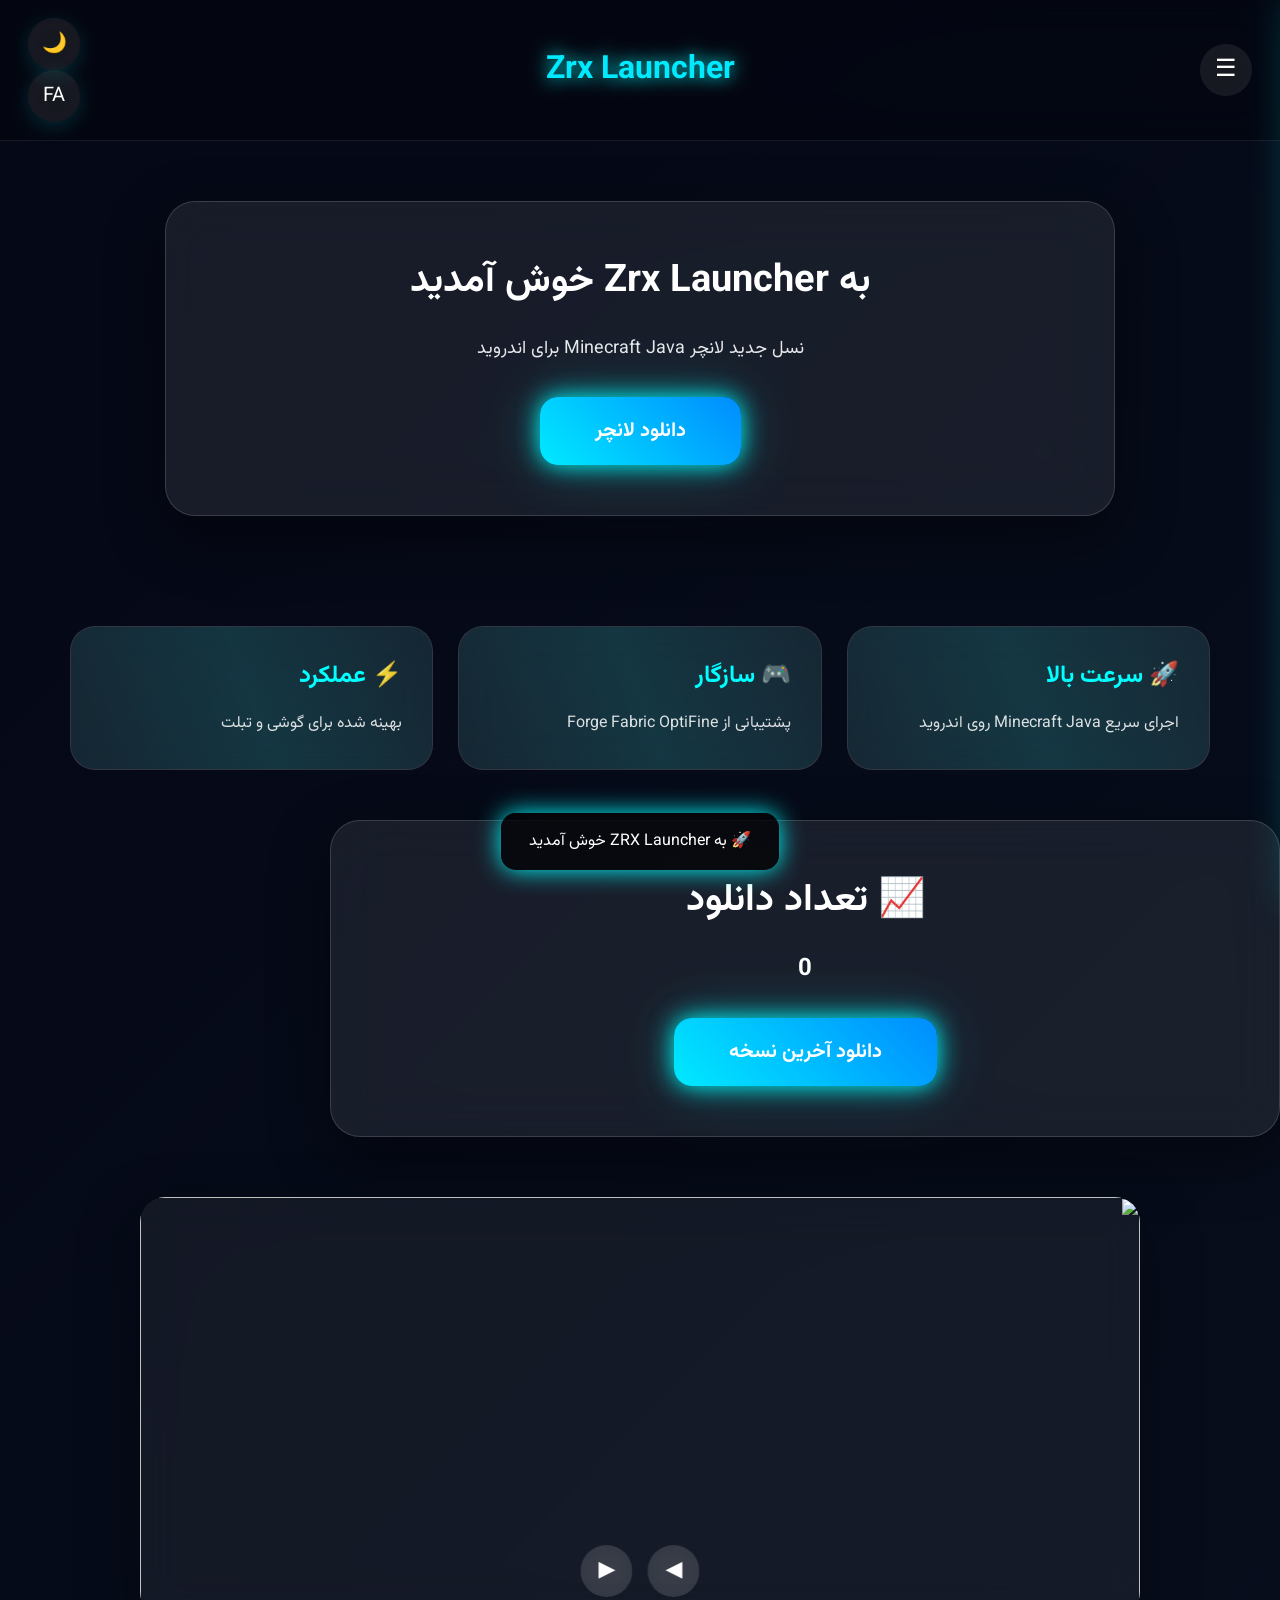
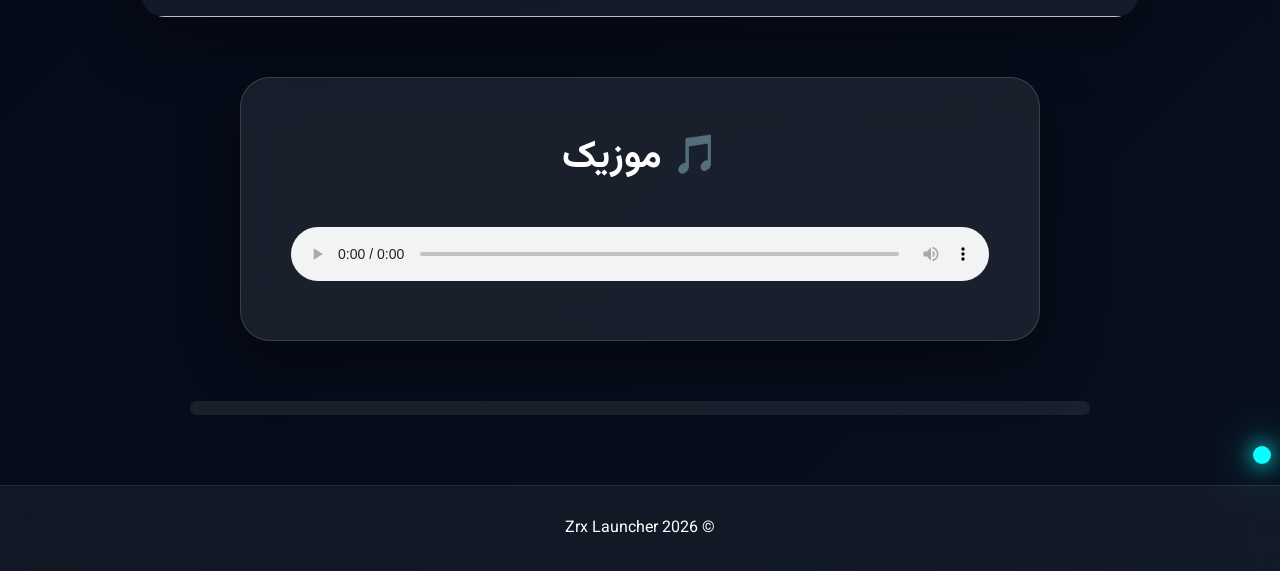
==== commit b6f69596: "Update index.html" ====
--- a/index.html
+++ b/index.html
@@ -528,536 +528,6 @@
 sidebar.classList.add("active");
 
 overlay.classList.add("active");
-<!DOCTYPE html>
-<html lang="fa" dir="rtl">
-
-<head>
-
-<meta charset="UTF-8">
-
-<meta name="viewport"
-content="width=device-width, initial-scale=1.0">
-
-<title>Zrx Launcher</title>
-
-<meta name="theme-color"
-content="#00ffff">
-
-<link rel="manifest"
-href="manifest.json">
-
-<link rel="preconnect"
-href="https://fonts.googleapis.com">
-
-<link rel="preconnect"
-href="https://fonts.gstatic.com"
-crossorigin>
-
-<link href="https://fonts.googleapis.com/css2?family=Vazirmatn:wght@300;400;500;700&display=swap"
-rel="stylesheet">
-
-<link rel="stylesheet"
-href="style.css">
-
-<script src="https://cdn.jsdelivr.net/npm/particles.js@2.0.0/particles.min.js"></script>
-
-</head>
-
-<body>
-
-<!-- Loading -->
-
-<div id="loading">
-
-<div class="loader"></div>
-
-<h2>
-
-درحال بارگذاری...
-
-</h2>
-
-</div>
-
-<!-- Particles -->
-
-<div id="particles-js"></div>
-
-<!-- Blur -->
-
-<div class="bg-blur"></div>
-
-<!-- Sidebar -->
-
-<div id="overlay"></div>
-
-<aside id="sidebar">
-
-<div class="logo">
-
-<h2>ZRX</h2>
-
-</div>
-
-<nav>
-
-<a href="index.html">
-
-🏠 خانه
-
-</a>
-
-<a href="download.html">
-
-📥 دانلود
-
-</a>
-
-<a href="settings.html">
-
-⚙ تنظیمات
-
-</a>
-
-<a href="about.html">
-
-ℹ درباره
-
-</a>
-
-</nav>
-
-</aside>
-
-<!-- Header -->
-
-<header>
-
-<button id="menuBtn">
-
-☰
-
-</button>
-
-<h1>
-
-Zrx Launcher
-
-</h1>
-
-<div class="header-buttons">
-
-<button id="theme">
-
-🌙
-
-</button>
-
-<button id="language">
-
-FA
-
-</button>
-
-</div>
-
-</header>
-
-<!-- Hero -->
-
-<section class="hero">
-
-<div class="glass">
-
-<h2>
-
-به Zrx Launcher خوش آمدید
-
-</h2>
-
-<p>
-
-نسل جدید لانچر Minecraft Java
-
-برای اندروید
-
-</p>
-
-<button
-class="download">
-
-دانلود لانچر
-
-</button>
-
-</div>
-
-</section>
-<!-- Features -->
-
-<section class="cards">
-
-<div class="card">
-
-<h3>🚀 سرعت بالا</h3>
-
-<p>
-
-اجرای سریع Minecraft Java
-
-روی اندروید
-
-</p>
-
-</div>
-
-<div class="card">
-
-<h3>🎮 سازگار</h3>
-
-<p>
-
-پشتیبانی از Forge
-
-Fabric
-
-OptiFine
-
-</p>
-
-</div>
-
-<div class="card">
-
-<h3>⚡ عملکرد</h3>
-
-<p>
-
-بهینه شده برای
-
-گوشی و تبلت
-
-</p>
-
-</div>
-
-</section>
-
-<!-- Download Counter -->
-
-<section class="counter glass">
-
-<h2>
-
-📈 تعداد دانلود
-
-</h2>
-
-<h1 id="downloadCount">
-
-0
-
-</h1>
-
-<button id="downloadBtn"
-
-class="download">
-
-دانلود آخرین نسخه
-
-</button>
-
-</section>
-
-<!-- Image Slider -->
-
-<section class="slider">
-
-<div class="slides">
-
-<img src="assets/1.jpg"
-
-class="slide active">
-
-<img src="assets/2.jpg"
-
-class="slide">
-
-<img src="assets/3.jpg"
-
-class="slide">
-
-</div>
-
-<div class="slider-buttons">
-
-<button id="prevSlide">
-
-◀
-
-</button>
-
-<button id="nextSlide">
-
-▶
-
-</button>
-
-</div>
-
-</section>
-
-<!-- Music Player -->
-
-<section class="glass player">
-
-<h2>
-
-🎵 موزیک
-
-</h2>
-
-<audio id="music"
-
-controls>
-
-<source src="assets/music.mp3"
-
-type="audio/mpeg">
-
-</audio>
-
-</section>
-
-<!-- Toast -->
-
-<div id="toast">
-
-دانلود شروع شد...
-
-</div>
-
-<!-- Progress -->
-
-<div class="progress">
-
-<div id="bar"></div>
-
-</div>
-
-<!-- Mouse Cursor -->
-
-<div id="cursor"></div>
-
-<!-- Settings -->
-
-<div id="settingsModal"
-
-class="settings-modal">
-
-<div class="settings-content">
-
-<h2>
-
-⚙ تنظیمات
-
-</h2>
-
-<label>
-
-زبان
-
-</label>
-
-<select id="langSelect">
-
-<option value="fa">
-
-فارسی
-
-</option>
-
-<option value="en">
-
-English
-
-</option>
-
-</select>
-
-<label>
-
-تم
-
-</label>
-
-<select id="themeSelect">
-
-<option value="dark">
-
-Dark
-
-</option>
-
-<option value="light">
-
-Light
-
-</option>
-
-</select>
-
-<button id="saveSettings">
-
-ذخیره
-
-</button>
-
-</div>
-
-</div>
-
-<footer>
-
-<p>
-
-© 2026 Zrx Launcher
-
-</p>
-
-</footer>
-<!-- Scripts -->
-
-<script src="script.js"></script>
-
-<script>
-/* ثبت Service Worker */
-
-if ("serviceWorker" in navigator) {
-
-window.addEventListener("load", () => {
-
-navigator.serviceWorker.register("sw.js")
-
-.then(() => {
-
-console.log("Service Worker Ready");
-
-})
-
-.catch(err => {
-
-console.log(err);
-
-});
-
-});
-
-}
-
-/* PWA نصب */
-
-let deferredPrompt;
-
-window.addEventListener("beforeinstallprompt",(e)=>{
-
-e.preventDefault();
-
-deferredPrompt=e;
-
-});
-
-/* تنظیمات */
-
-const settingsModal=document.getElementById("settingsModal");
-
-const saveSettings=document.getElementById("saveSettings");
-
-const themeBtn=document.getElementById("theme");
-
-const langBtn=document.getElementById("language");
-
-themeBtn.onclick=()=>{
-
-settingsModal.style.display="flex";
-
-}
-
-saveSettings.onclick=()=>{
-
-settingsModal.style.display="none";
-
-localStorage.setItem(
-
-"theme",
-
-document.getElementById("themeSelect").value
-
-);
-
-localStorage.setItem(
-
-"lang",
-
-document.getElementById("langSelect").value
-
-);
-
-showToast("تنظیمات ذخیره شد");
-
-};
-
-window.onclick=(e)=>{
-
-if(e.target==settingsModal){
-
-settingsModal.style.display="none";
-
-}
-
-};
-
-/* Toast */
-
-function showToast(text){
-
-const toast=document.getElementById("toast");
-
-toast.innerHTML=text;
-
-toast.classList.add("show");
-
-setTimeout(()=>{
-
-toast.classList.remove("show");
-
-},2500);
-
-}
-
-/* دانلود */
-
-document.getElementById("downloadBtn")
-
-.onclick=()=>{
-
-showToast("دانلود آغاز شد...");
-
-};
-
-/* Sidebar */
-
-const menuBtn=document.getElementById("menuBtn");
-
-const sidebar=document.getElementById("sidebar");
-
-const overlay=document.getElementById("overlay");
-
-menuBtn.onclick=()=>{
-
-sidebar.classList.add("active");
-
-overlay.classList.add("active");
 
 }
 
@@ -1066,12 +536,4 @@
 sidebar.classList.remove("active");
 <div id="loader-wrapper" style="position: fixed; top: 0; left: 0; width: 100%; height: 100%; background: black; z-index: 9999; display: flex; justify-content: center; align-items: center;">
     <h1 style="color: white;">TESTING LOADER...</h1>
-</div>
-}
-
-overlay.onclick=()=>{
-
-sidebar.classList.remove("active");
-<div id="loader-wrapper" style="position: fixed; top: 0; left: 0; width: 100%; height: 100%; background: black; z-index: 9999; display: flex; justify-content: center; align-items: center;">
-    <h1 style="color: white;">TESTING LOADER...</h1>
-</div>
+    </div>
